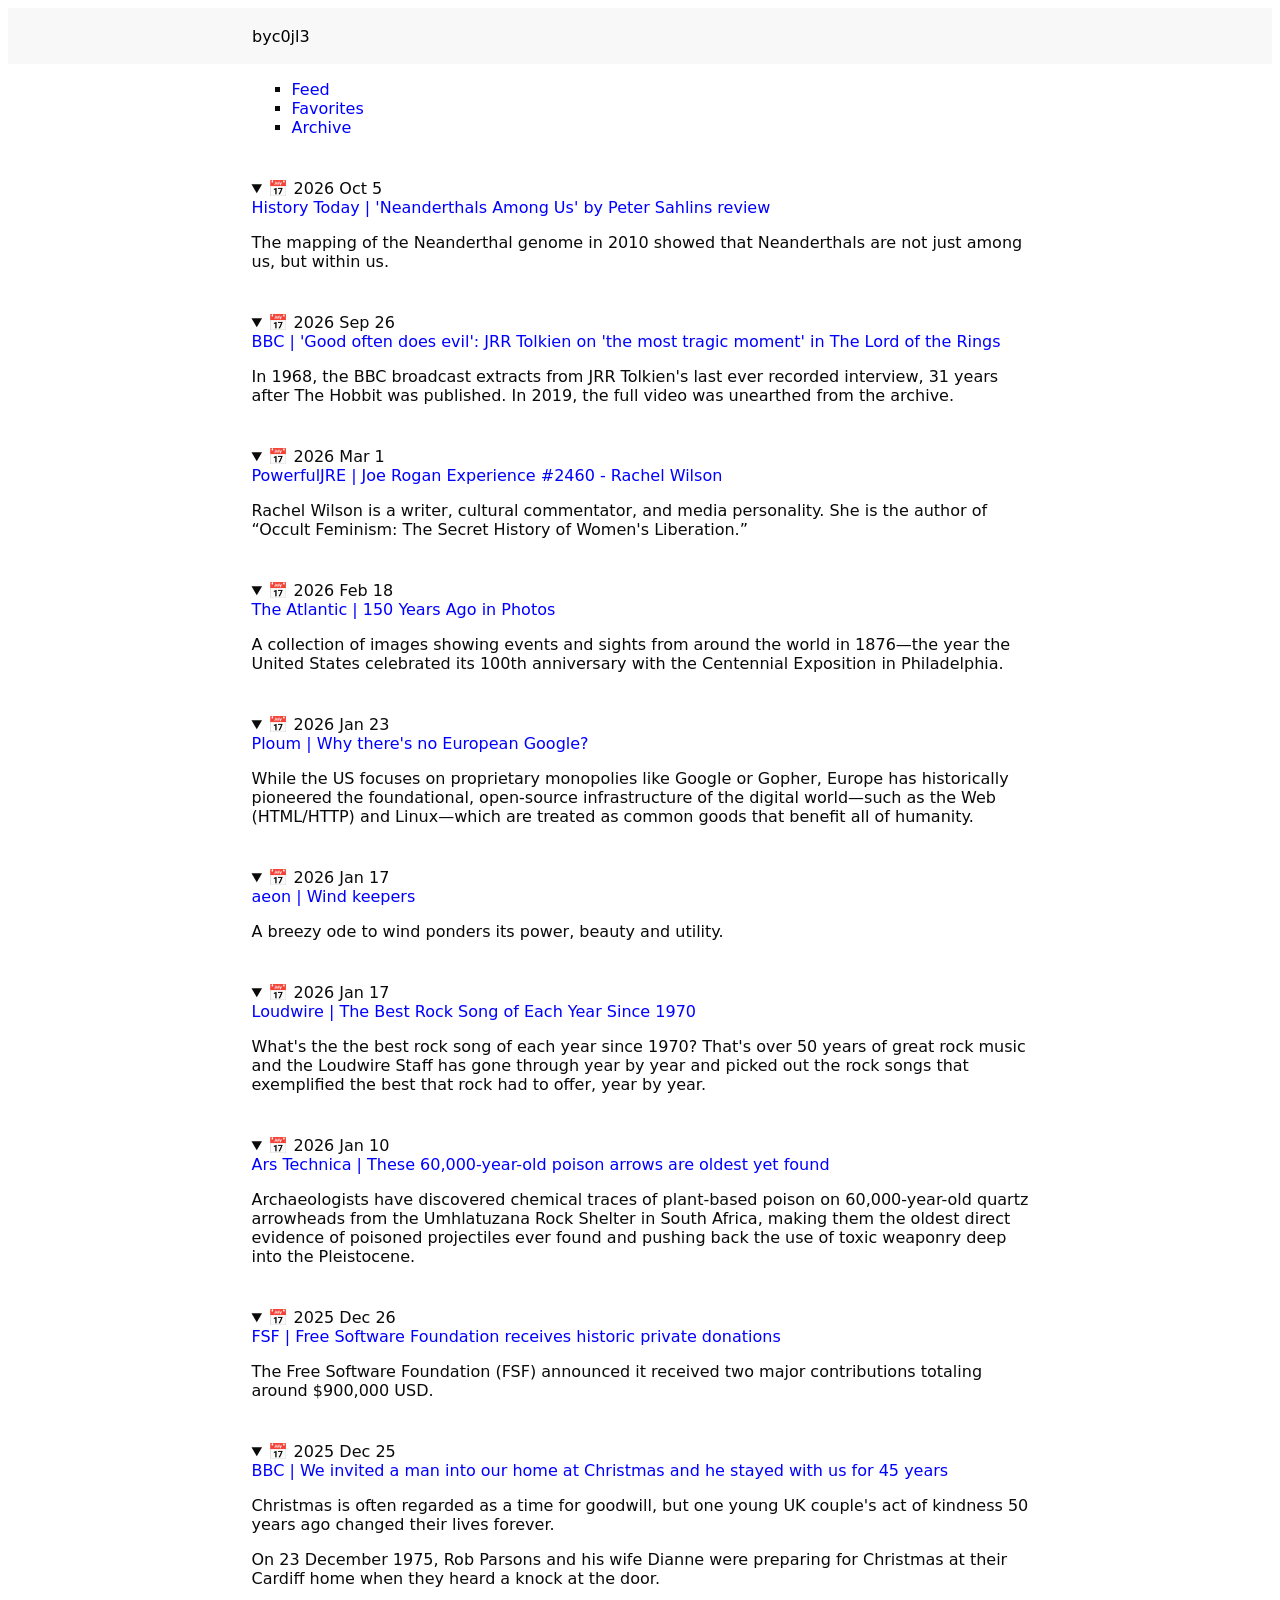
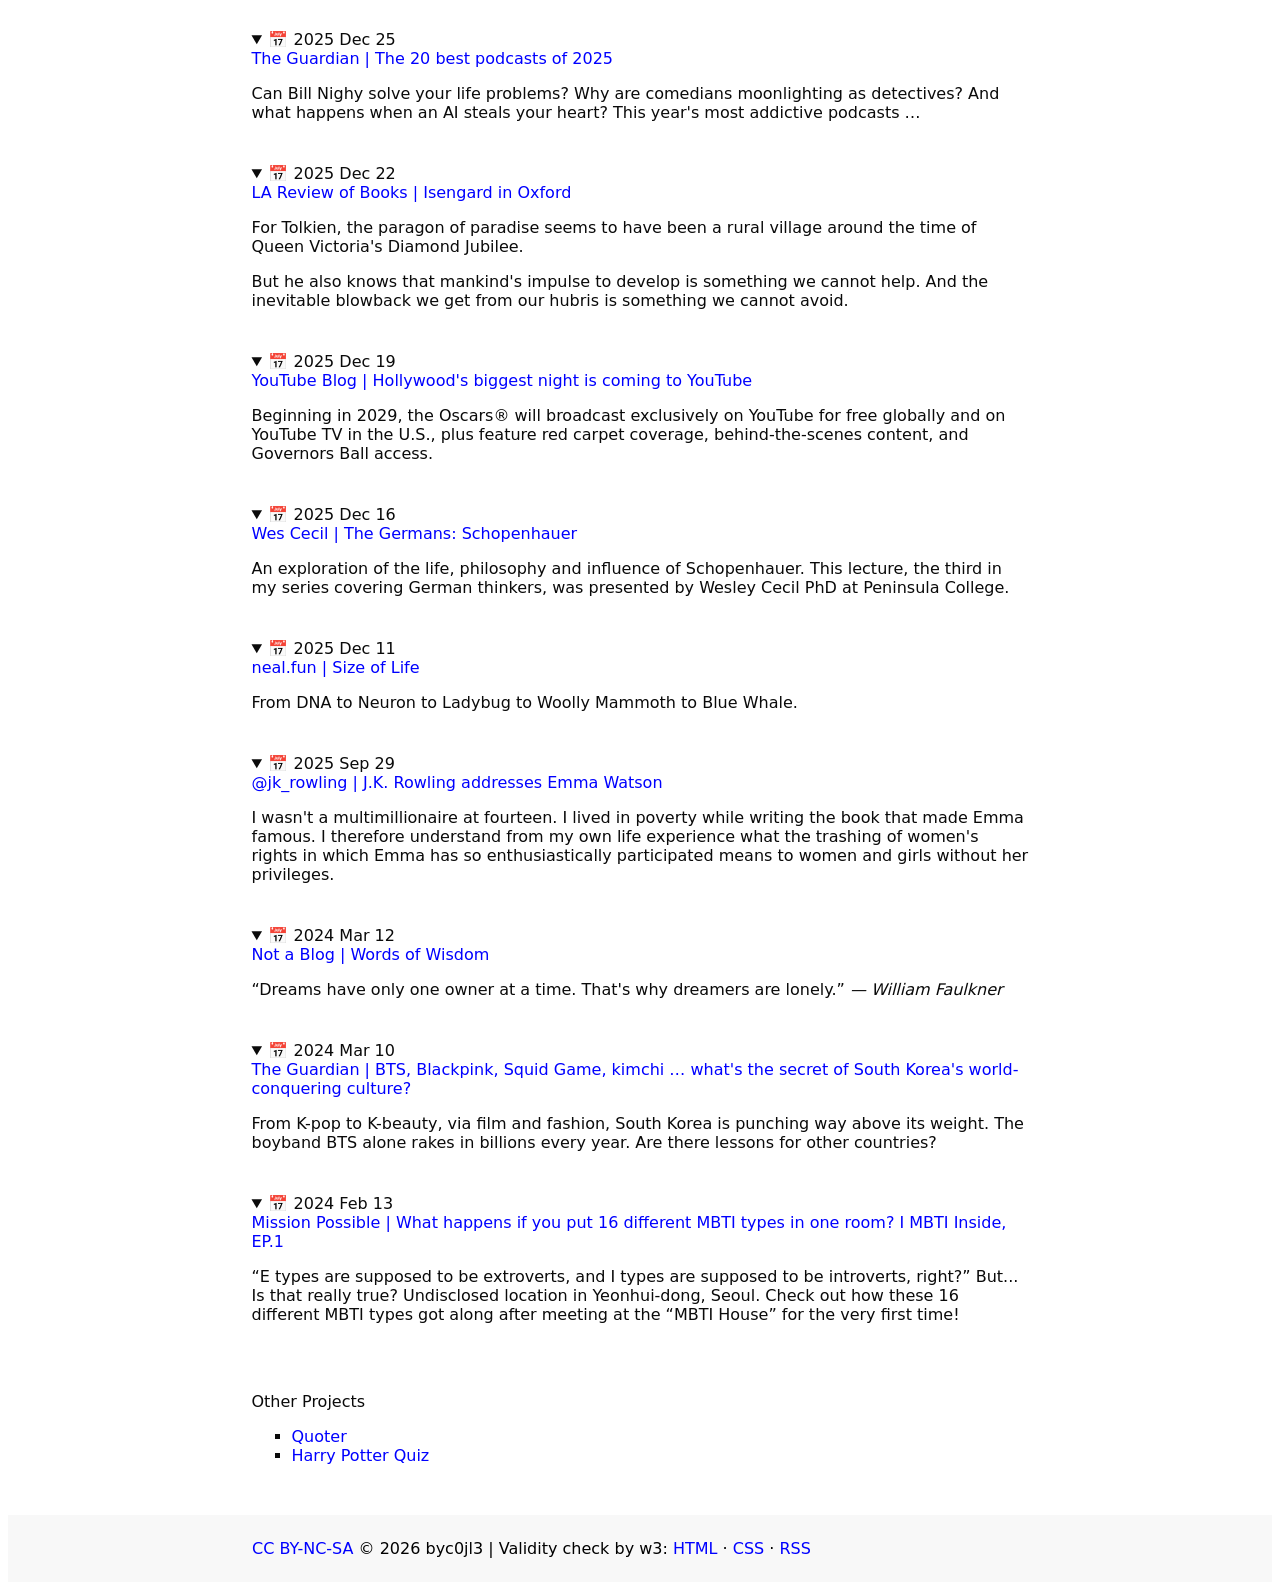
==== index.html @ 4a9c0754 "Neanderthals Among Us" ====
<!DOCTYPE html>
<html lang="en">

<head>
  <meta charset="UTF-8" />
  <meta name="viewport" content="width=device-width, initial-scale=1.0" />
  <meta name="description" content="Favorites and projects.">
  <link rel="alternate" href="https://byc0jl3.neocities.org/rss.xml" type="application/rss+xml" title="byc0jl3" />
  <link rel="stylesheet" href="styles.css" />
  <link rel="shortcut icon" href="site_icon.ico" type="image/x-icon" />
  <title>byc0jl3</title>
</head>

<body>
  <header>
    <div class="section">
      <h1>byc0jl3</h1>
    </div>
  </header>
  <nav aria-label="Main navigation">
    <ul>
      <li><a href="index.html">Feed</a></li>
      <li><a href="about.html">Favorites</a></li>
      <li><a href="archive.html">Archive</a></li>
    </ul>
  </nav>
  <main>
    <div class="section">
      <details open>
        <summary>
          📅 <time datetime="2026-10-5">2026 Oct 5</time><br />
          <a href="https://www.historytoday.com/archive/review/neanderthals-among-us-peter-sahlins-review">
            History Today | 'Neanderthals Among Us' by Peter Sahlins review </a>
        </summary>
        <p>The mapping of the Neanderthal genome in 2010 showed that Neanderthals are not just among us, but within us.
        </p>
      </details>

      <details open>
        <summary>
          📅 <time datetime="2026-9-26">2026 Sep 26</time><br />
          <a href="https://www.bbc.com/culture/article/20260918-the-most-tragic-moment-in-the-lord-of-the-rings">
            BBC | 'Good often does evil': JRR Tolkien on 'the most tragic moment' in The Lord of the Rings</a>
        </summary>
        <p>In 1968, the BBC broadcast extracts from JRR Tolkien's last ever recorded interview, 31 years after The
          Hobbit was published. In 2019, the full video was unearthed from the archive.</p>
      </details>

      <details open>
        <summary>
          📅 <time datetime="2026-3-1">2026 Mar 1</time><br />
          <a href="https://www.youtube.com/watch?v=avY3bV5yxMM">
            PowerfulJRE | Joe Rogan Experience #2460 - Rachel Wilson</a>
        </summary>
        <p>Rachel Wilson is a writer, cultural commentator, and media personality. She is the author of “Occult
          Feminism: The Secret History of Women's Liberation.”</p>
      </details>

      <details open>
        <summary>
          📅 <time datetime="2026-02-18">2026 Feb 18</time><br />
          <a href="https://www.theatlantic.com/photography/2026/02/historic-photos-from-1876/685999">
            The Atlantic | 150 Years Ago in Photos</a>
        </summary>
        <p>A collection of images showing events and sights from around the world in 1876—the year the United States
          celebrated its 100th anniversary with the Centennial Exposition in Philadelphia.</p>
      </details>

      <details open>
        <summary>
          📅 <time datetime="2026-01-23">2026 Jan 23</time><br />
          <a href="https://ploum.net/2026-01-22-why-no-european-google.html">
            Ploum | Why there's no European Google?</a>
        </summary>
        <p>While the US focuses on proprietary monopolies like Google or Gopher, Europe has historically pioneered the
          foundational, open-source infrastructure of the digital world—such as the Web (HTML/HTTP) and Linux—which are
          treated as common goods that benefit all of humanity.</p>
      </details>

      <details open>
        <summary>
          📅 <time datetime="2026-01-17">2026 Jan 17</time><br />
          <a href="https://aeon.co/videos/a-breezy-ode-to-wind-ponders-its-power-beauty-and-utility">
            aeon | Wind keepers</a>
        </summary>
        <p>A breezy ode to wind ponders its power, beauty and utility.</p>
      </details>

      <details open>
        <summary>
          📅 <time datetime="2026-01-17">2026 Jan 17</time><br />
          <a href="https://loudwire.com/best-rock-song-each-year-since-1970">
            Loudwire | The Best Rock Song of Each Year Since 1970</a>
        </summary>
        <p>What's the the best rock song of each year since 1970? That's over 50 years of great rock music and the
          Loudwire Staff has gone through year by year and picked out the rock songs that exemplified the best that rock
          had to offer, year by year.</p>
      </details>

      <details open>
        <summary>
          📅 <time datetime="2026-01-10">2026 Jan 10</time><br />
          <a href="https://arstechnica.com/science/2026/01/these-60000-year-old-poison-arrows-are-oldest-yet-found">
            Ars Technica | These 60,000-year-old poison arrows are oldest yet found</a>
        </summary>
        <p>Archaeologists have discovered chemical traces of plant-based poison on 60,000-year-old quartz arrowheads
          from the Umhlatuzana Rock Shelter in South Africa, making them the oldest direct evidence of poisoned
          projectiles ever found and pushing back the use of toxic weaponry deep into the Pleistocene.</p>
      </details>

      <details open>
        <summary>
          📅 <time datetime="2025-12-26">2025 Dec 26</time><br />
          <a href="https://www.fsf.org/news/free-software-foundation-receives-historic-private-donations">
            FSF | Free Software Foundation receives historic private donations</a>
        </summary>
        <p>The Free Software Foundation (FSF) announced it received two major contributions totaling around $900,000
          USD.</p>
      </details>

      <details open>
        <summary>
          📅 <time datetime="2025-12-25">2025 Dec 25</time><br />
          <a href="https://www.bbc.com/news/articles/cdxwllqz1l0o">
            BBC | We invited a man into our home at Christmas and he stayed with us for 45 years</a>
        </summary>
        <p>Christmas is often regarded as a time for goodwill, but one young UK couple's act of kindness 50 years ago
          changed their lives forever.</p>
        <p>On 23 December 1975, Rob Parsons and his wife Dianne were preparing for Christmas at their Cardiff home when
          they heard a knock at the door.</p>
      </details>

      <details open>
        <summary>
          📅 <time datetime="2025-12-25">2025 Dec 25</time><br />
          <a href="https://www.theguardian.com/tv-and-radio/ng-interactive/2025/dec/24/the-20-best-podcasts-of-2025">

            The Guardian
            | The 20 best podcasts of 2025
          </a>
        </summary>
        <p>Can Bill Nighy solve your life problems? Why are comedians moonlighting as detectives? And what happens when
          an AI steals your heart? This year's most addictive podcasts …</p>
      </details>
      <details open>
        <summary>
          📅 <time datetime="2025-12-22">2025 Dec 22</time><br />
          <a href="https://lareviewofbooks.org/article/isengard-in-oxford">

            LA Review of Books
            | Isengard in Oxford
          </a>
        </summary>
        <p>For Tolkien, the paragon of paradise seems to have been a rural village around the time of Queen Victoria's
          Diamond Jubilee.</p>
        <p>But he also knows that mankind's impulse to develop is something we cannot help. And the
          inevitable blowback we get from our hubris is something we cannot avoid.</p>
      </details>
      <details open>
        <summary>
          📅 <time datetime="2025-12-19">2025 Dec 19</time><br />
          <a href="https://blog.youtube/news-and-events/hollywoods-biggest-night-is-coming-to-youtube">

            YouTube Blog
            | Hollywood's biggest night is coming to YouTube
          </a>
        </summary>
        <p>Beginning in 2029, the Oscars® will broadcast exclusively on YouTube for free globally and on YouTube TV in
          the U.S., plus feature red carpet coverage, behind-the-scenes content, and Governors Ball access.</p>
      </details>
      <details open>
        <summary>
          📅 <time datetime="2025-12-16">2025 Dec 16</time><br />
          <a href="https://www.youtube.com/watch?v=WP20RHlX6d4">

            Wes Cecil
            | The Germans: Schopenhauer
          </a>
        </summary>
        <p>An exploration of the life, philosophy and influence of Schopenhauer. This lecture, the third in my series
          covering German thinkers, was presented by Wesley Cecil PhD at Peninsula College.</p>
      </details>
      <details open>
        <summary>
          📅 <time datetime="2025-12-11">2025 Dec 11</time><br />
          <a href="https://neal.fun/size-of-life">
            neal.fun | Size of Life
          </a>
        </summary>
        <p> From DNA to Neuron to Ladybug to Woolly Mammoth to Blue Whale.
        </p>
      </details>
      <details open>
        <summary>
          📅 <time datetime="2025-09-29">2025 Sep 29</time><br />
          <a href="https://x.com/jk_rowling/status/1972600904185483427">
            @jk_rowling | J.K. Rowling addresses Emma Watson
          </a>
        </summary>
        <p> I wasn't a multimillionaire at fourteen. I lived in poverty while writing the book that made Emma famous. I
          therefore understand from my own life experience what the trashing of women's rights in which Emma has so
          enthusiastically participated means to women and girls without her privileges.
        </p>
      </details>
      <details open>
        <summary>
          📅 <time datetime="2024-3-12">2024 Mar 12</time><br />
          <a href="https://georgerrmartin.com/notablog/2024/03/11/words-of-wisdom-2/">
            Not a Blog | Words of Wisdom
          </a>
        </summary>
        <p>
          <q>Dreams have only one owner at a time. That's why dreamers are
            lonely.</q>
          <cite> — William Faulkner </cite>
        </p>
      </details>
      <details open>
        <summary>
          📅 <time datetime="2024-3-10">2024 Mar 10</time><br />
          <a
            href="https://www.theguardian.com/world/2024/mar/06/bts-blackpink-squid-game-kimchi-whats-the-secret-of-south-koreas-world-conquering-culture">
            The Guardian | BTS, Blackpink, Squid Game,
            kimchi … what's the secret of South Korea's world-conquering
            culture?</a>
        </summary>
        <p>
          From K-pop to K-beauty, via film and fashion, South Korea is
          punching way above its weight. The boyband BTS alone rakes in
          billions every year. Are there lessons for other countries?
        </p>
      </details>
      <details open>
        <summary>
          📅 <time datetime="2024-2-13">2024 Feb 13</time><br />
          <a href="https://www.youtube.com/watch?v=VxnvTBH8yg4">
            Mission Possible | What happens if you put 16
            different MBTI types in one room? I MBTI Inside, EP.1
          </a>
        </summary>
        <p>
          “E types are supposed to be extroverts, and I types are supposed
          to be introverts, right?” But... Is that really true? Undisclosed
          location in Yeonhui-dong, Seoul. Check out how these 16 different
          MBTI types got along after meeting at the “MBTI House” for the
          very first time!
        </p>
      </details>
    </div>

    <br><br>
    <div id="projects">
      <h2>Other Projects</h2>
      <ul>
        <li>
          <a href="/quoter/index.html">Quoter</a>
        </li>
        <li>
          <a href="/harry-potter-quiz/index.html">Harry Potter Quiz</a>
        </li>
      </ul>
    </div>
  </main>



  <footer>
    <div class="section">
      <p>
        <a href="/license.html">CC BY-NC-SA</a>
        © 2026 byc0jl3 |
        Validity check by w3:
        <a href="https://validator.w3.org/nu/?doc=https%3A%2F%2Fbyc0jl3.neocities.org%2F">HTML</a> ·
        <a
          href="https://jigsaw.w3.org/css-validator/validator?uri=https%3A%2F%2Fbyc0jl3.neocities.org%2F&profile=css3svg&usermedium=all&warning=1&vextwarning=&lang=en">CSS</a>
        · <a href="http://validator.w3.org/feed/check.cgi?url=https%3A//byc0jl3.neocities.org/rss.xml">RSS</a>
      </p>
    </div>
  </footer>
</body>

</html>
---- styles.css ----
html {
  scroll-behavior: smooth;
  word-wrap: break-word;
  /* Fallback for older browsers */
  overflow-wrap: break-word;
  /* Modern standard */
  font-size: 100%;
  /* Respects user browser settings */
}

body {
  font-family: system-ui, -apple-system, BlinkMacSystemFont, 'Segoe UI', Roboto, Oxygen, Ubuntu, Cantarell, 'Open Sans', 'Helvetica Neue', sans-serif;
  font-size: 1rem;
  /* 16px usually */
}

main,
nav {
  color: #0a0a0a;
  max-width: 777px;
  margin: 0 auto;
  padding: 0 8px;
}

header,
footer {
  background: #f8f8f8;
}

header>.section,
footer>.section {
  max-width: 48.5rem;
  margin: 0 auto;
  padding: 0.5rem;
}

header>.section>h1 {
  font-size: 1rem;
  font-weight: normal;
}

h2 {
  font-size: 1rem;
  font-weight: normal;
}

footer {
  margin-top: 50px;
}


a {
  color: blue;
  text-decoration: none;
}

a:hover {
  text-decoration: underline;
}

summary {
  cursor: pointer;
}

details {
  margin-top: 42px;
}

ul {
  list-style-type: square;
}

#favTit {
  color: blue;
}



@media (prefers-color-scheme: dark) {
  body {
    background: #141414;
    color: hsla(0, 0%, 100%, 0.9);
  }

  main,
  nav {
    color: hsla(0, 0%, 100%, 0.9);
  }

  header,
  footer {
    background-color: black;
  }

  a,
  a:visited,
  a:hover,
  a:active {
    color: #e85d01;
  }

  summary::marker {
    color: #e85d01;
  }

  #favTit {
    color: #e85d01;
  }
}
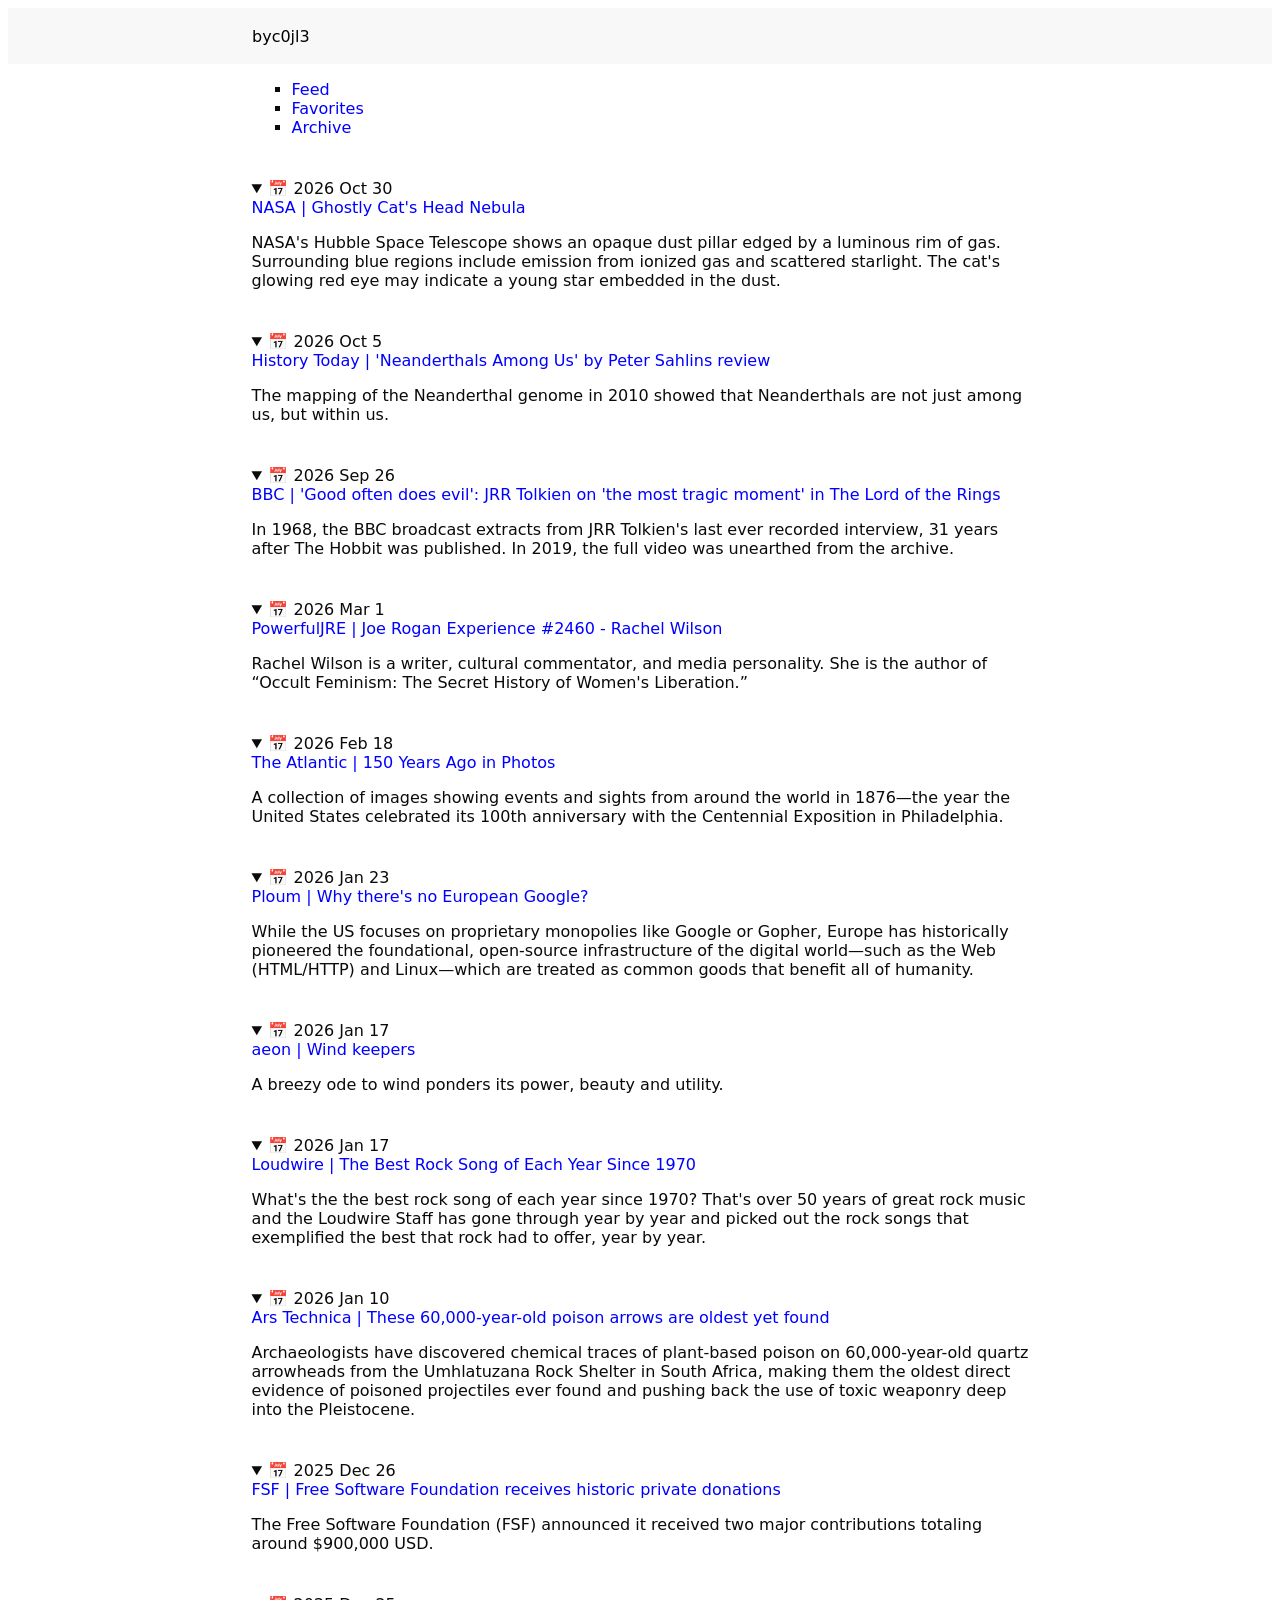
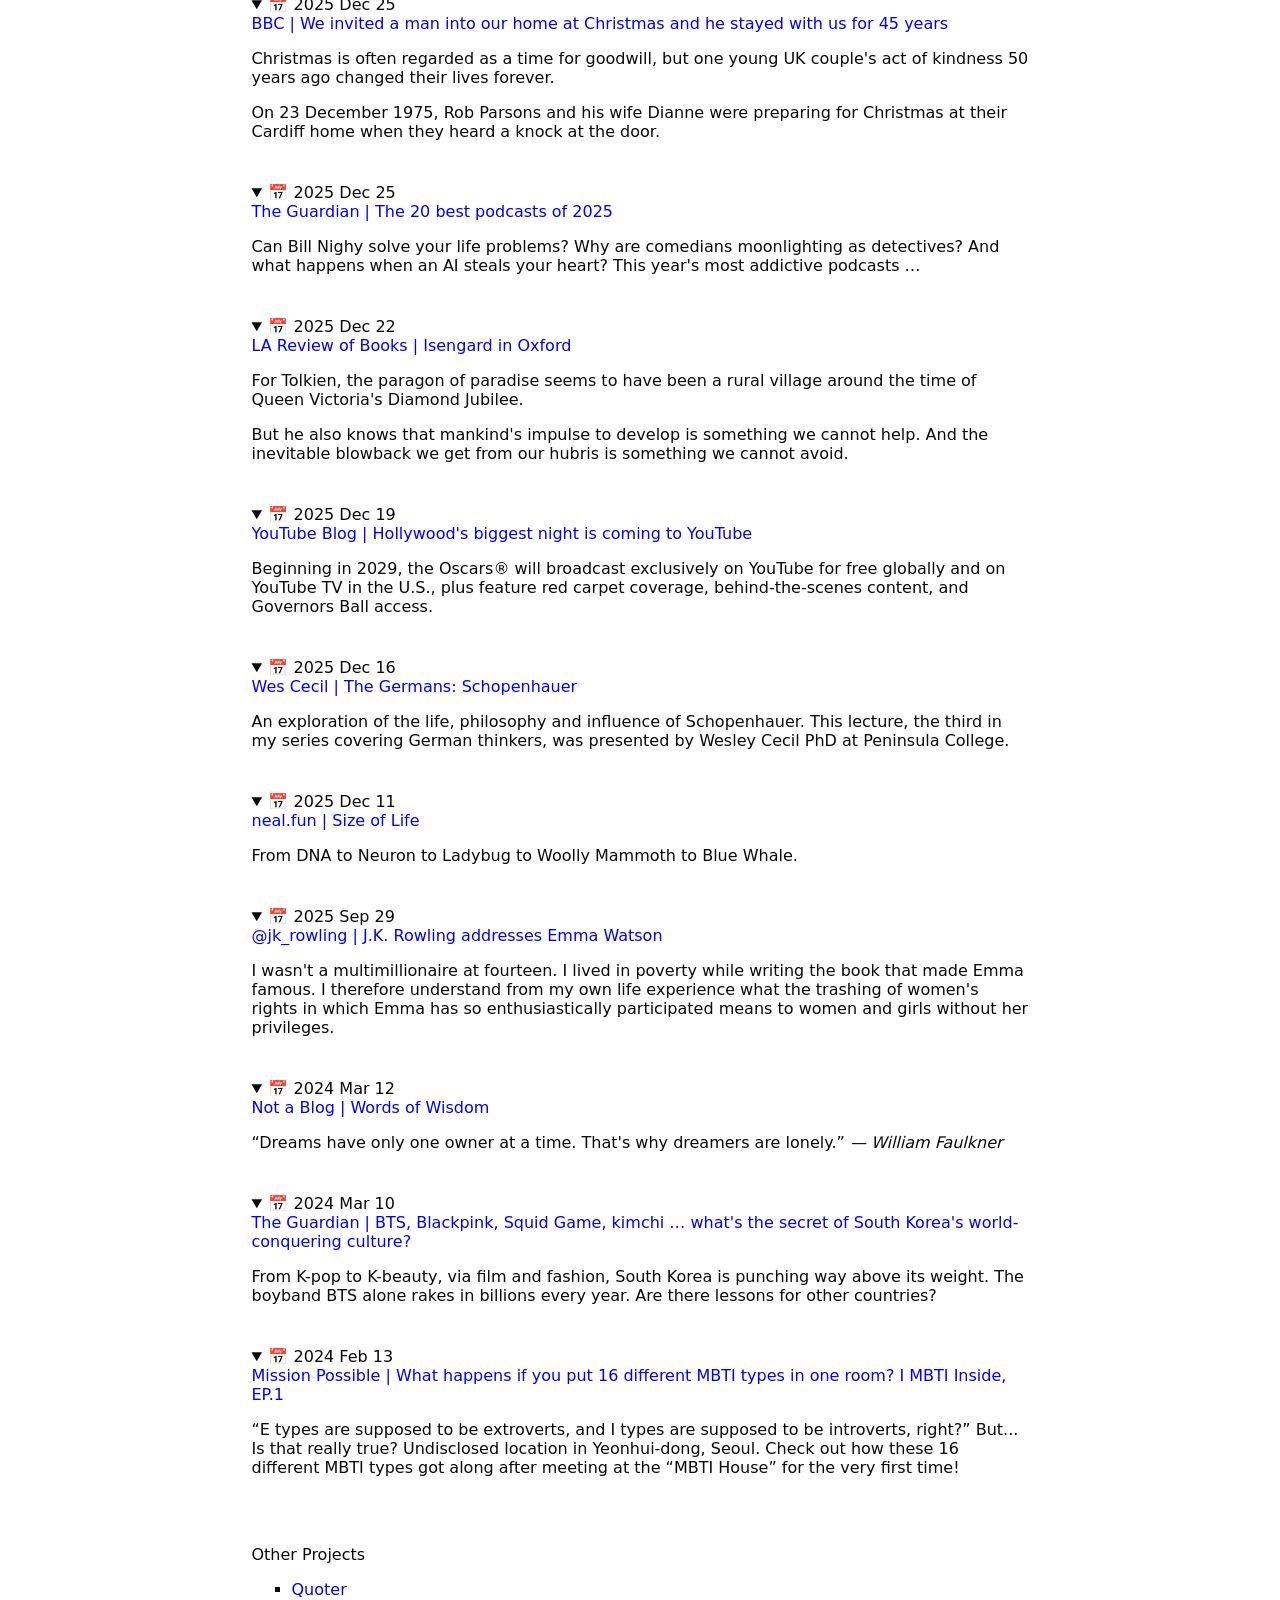
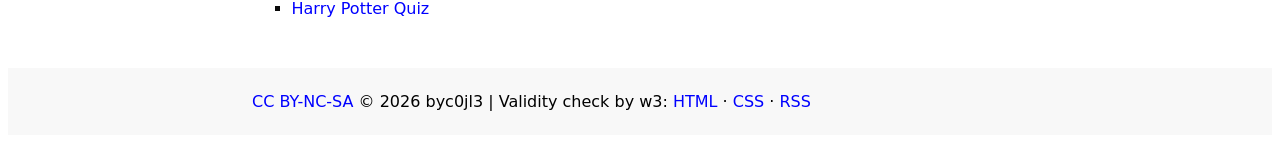
==== commit f3ff6773: "Ghostly Cat’s Head Nebula" ====
--- a/index.html
+++ b/index.html
@@ -26,6 +26,19 @@
   </nav>
   <main>
     <div class="section">
+      <details open>
+        <summary>
+          📅 <time datetime="2026-10-30">2026 Oct 30</time><br />
+          <a
+            href="https://science.nasa.gov/missions/hubble/ghostly-cats-head-nebula-lurks-within-sight-of-nasas-hubble-webb/">
+            NASA | Ghostly Cat's Head Nebula </a>
+        </summary>
+        <p>NASA's Hubble Space Telescope shows an opaque dust pillar edged by a luminous rim of gas. Surrounding blue
+          regions include emission from ionized gas and scattered starlight. The cat's glowing red eye may indicate a
+          young star embedded in the dust.
+        </p>
+      </details>
+
       <details open>
         <summary>
           📅 <time datetime="2026-10-5">2026 Oct 5</time><br />
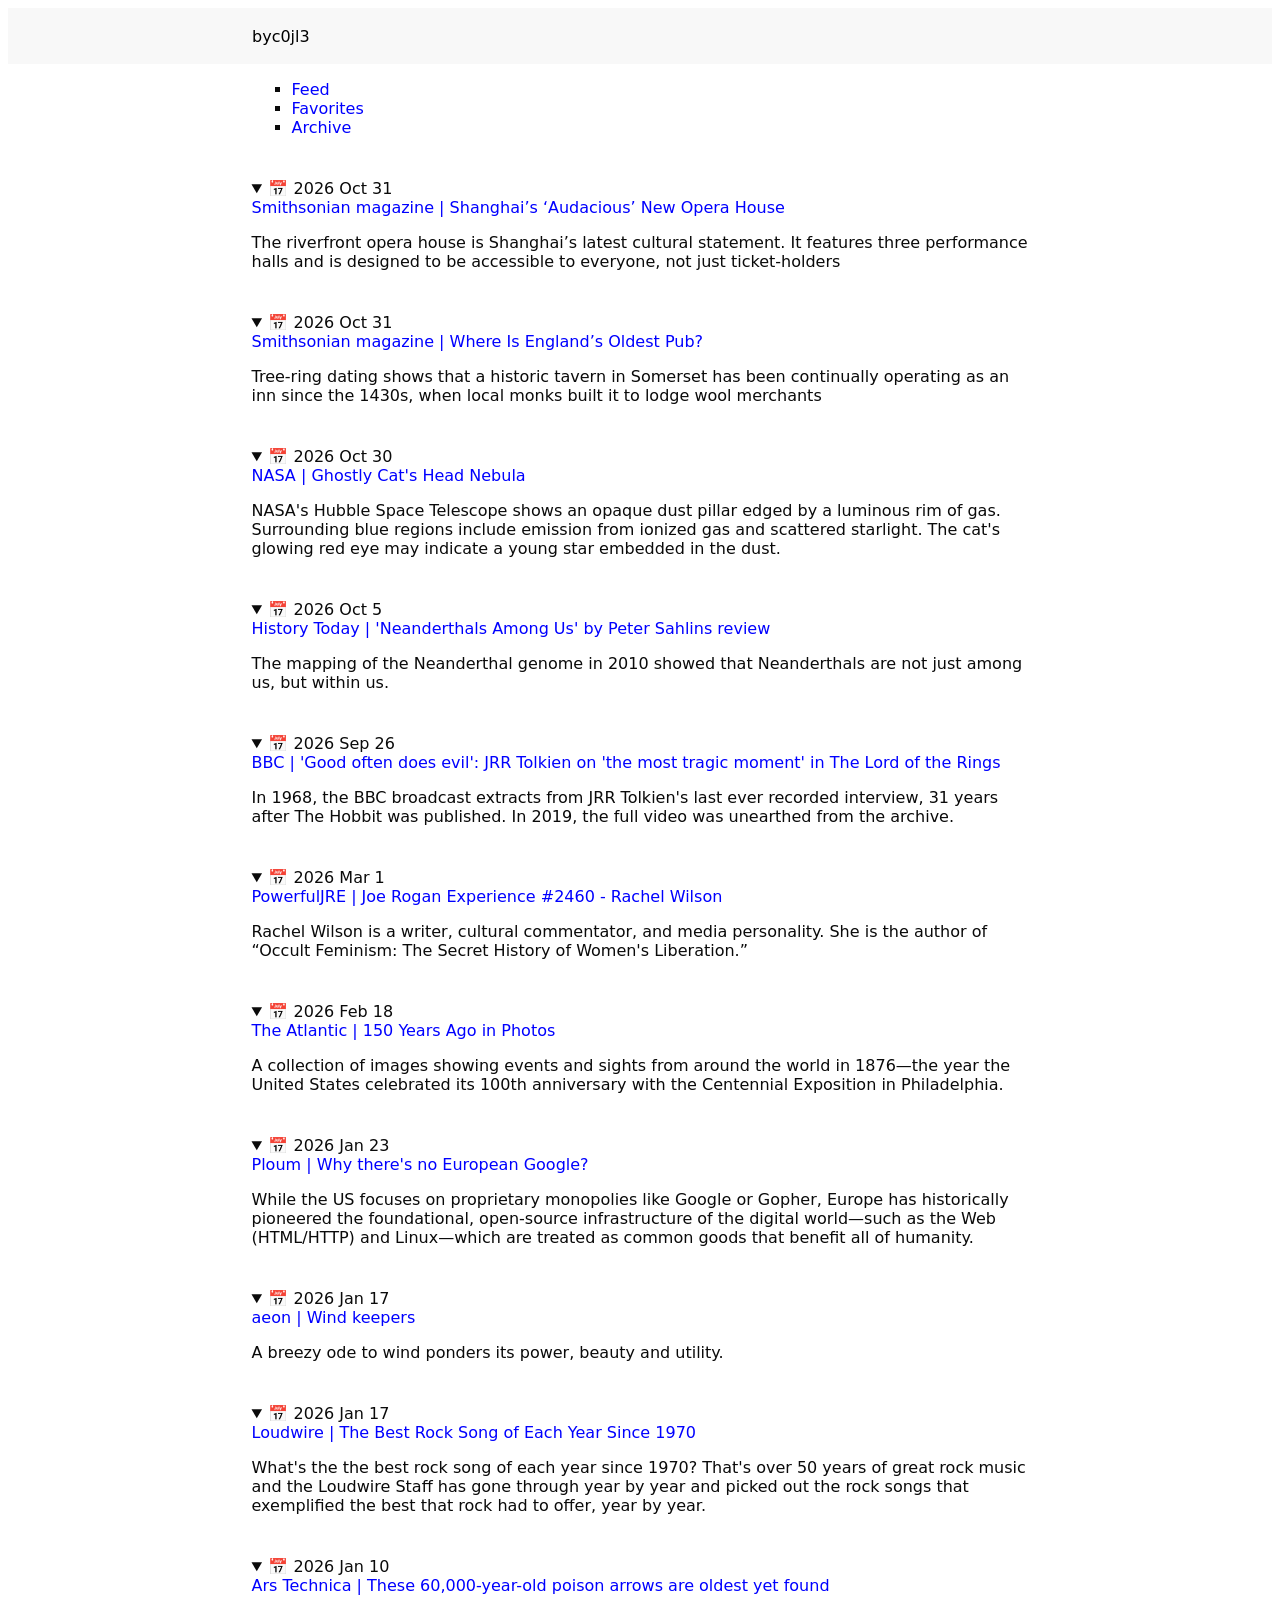
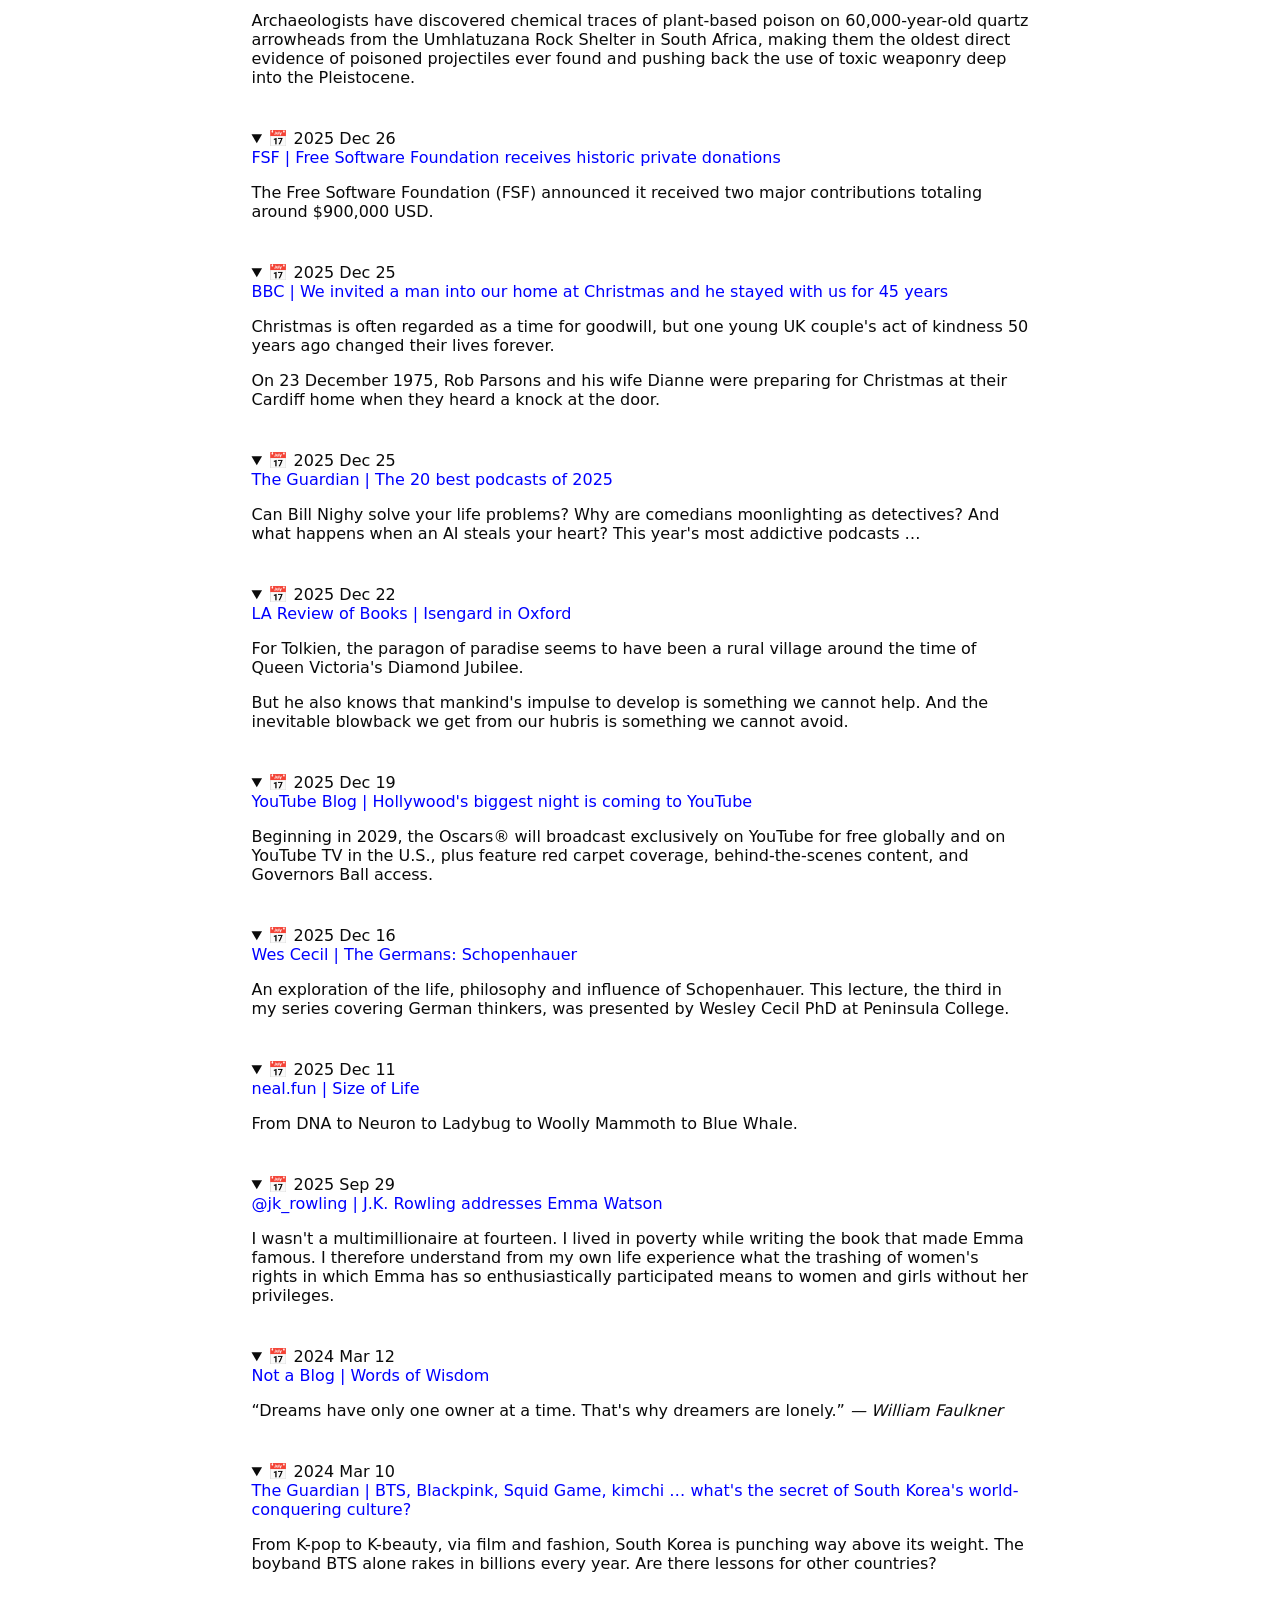
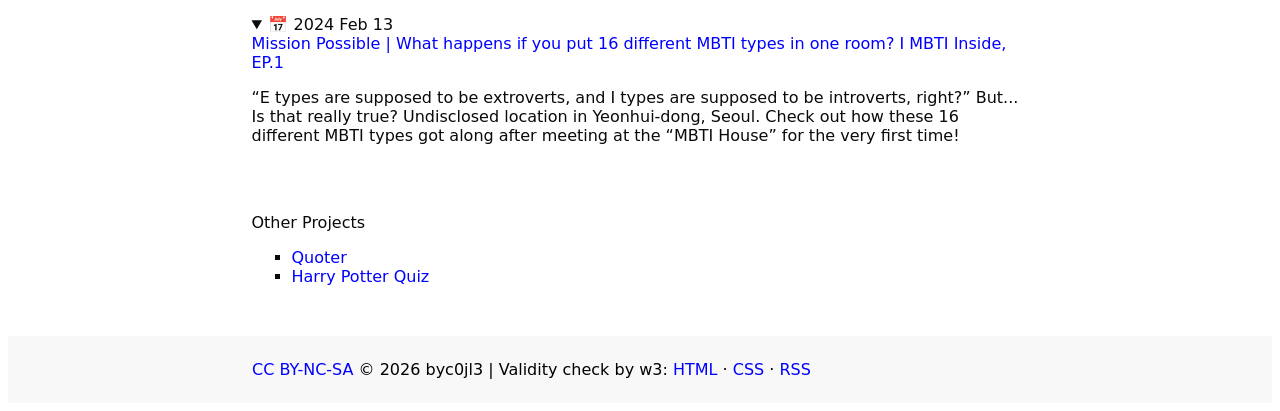
==== commit d95a5d76: "Shanghai’s ‘Audacious’ New Opera House" ====
--- a/index.html
+++ b/index.html
@@ -26,6 +26,32 @@
   </nav>
   <main>
     <div class="section">
+
+      <details open>
+        <summary>
+          📅 <time datetime="2026-10-31">2026 Oct 31</time><br />
+          <a
+            href="https://www.smithsonianmag.com/smart-news/shanghais-audacious-new-opera-house-just-opened-its-doors-and-a-gravity-defying-staircase-to-the-public-180989726">
+            Smithsonian magazine | Shanghai’s ‘Audacious’ New Opera House</a>
+        </summary>
+        <p>The riverfront opera house is Shanghai’s latest cultural statement. It features three performance halls and
+          is designed to be accessible to everyone, not just ticket-holders
+
+        </p>
+      </details>
+
+      <details open>
+        <summary>
+          📅 <time datetime="2026-10-31">2026 Oct 31</time><br />
+          <a
+            href="https://www.smithsonianmag.com/smart-news/where-is-englands-oldest-pub-an-archaeologist-drilled-into-600-year-old-timbers-to-answer-the-contentious-question-180989783">
+            Smithsonian magazine | Where Is England’s Oldest Pub?</a>
+        </summary>
+        <p>Tree-ring dating shows that a historic tavern in Somerset has been continually operating as an inn since the
+          1430s, when local monks built it to lodge wool merchants
+        </p>
+      </details>
+
       <details open>
         <summary>
           📅 <time datetime="2026-10-30">2026 Oct 30</time><br />
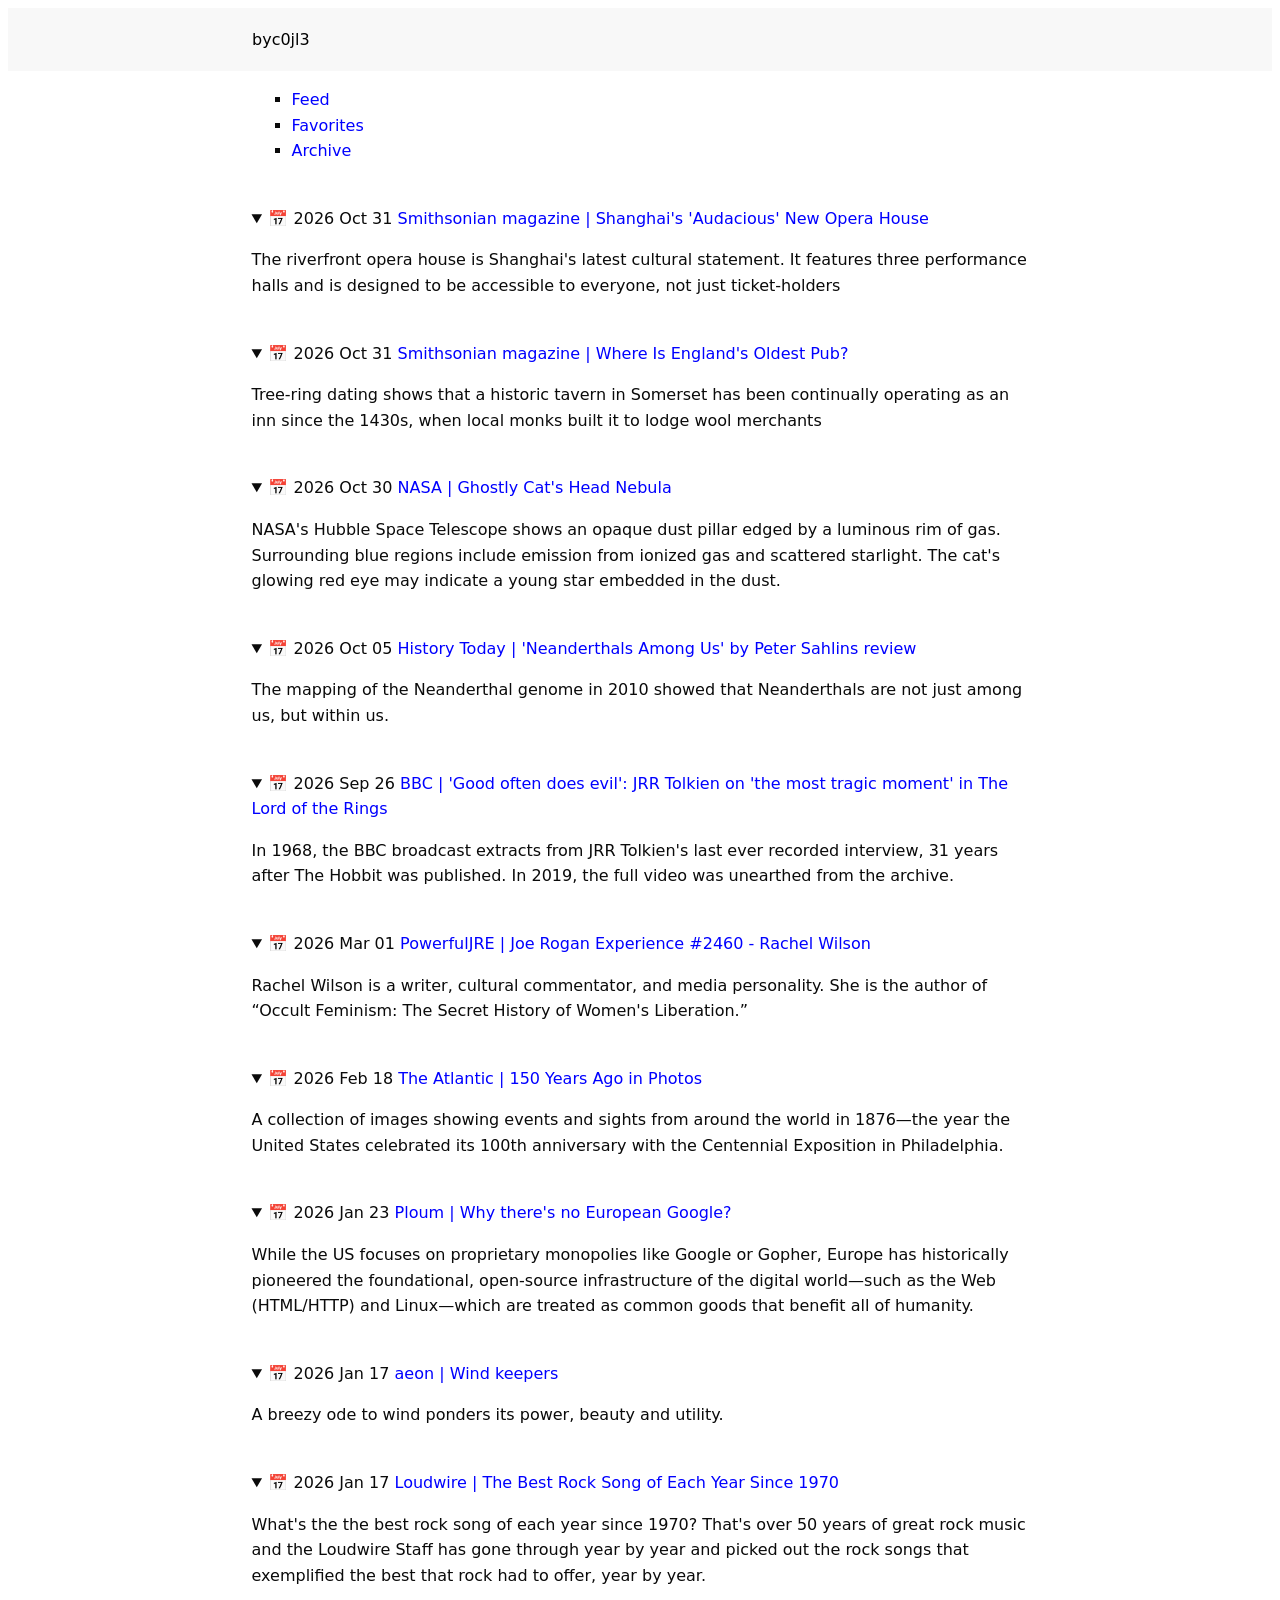
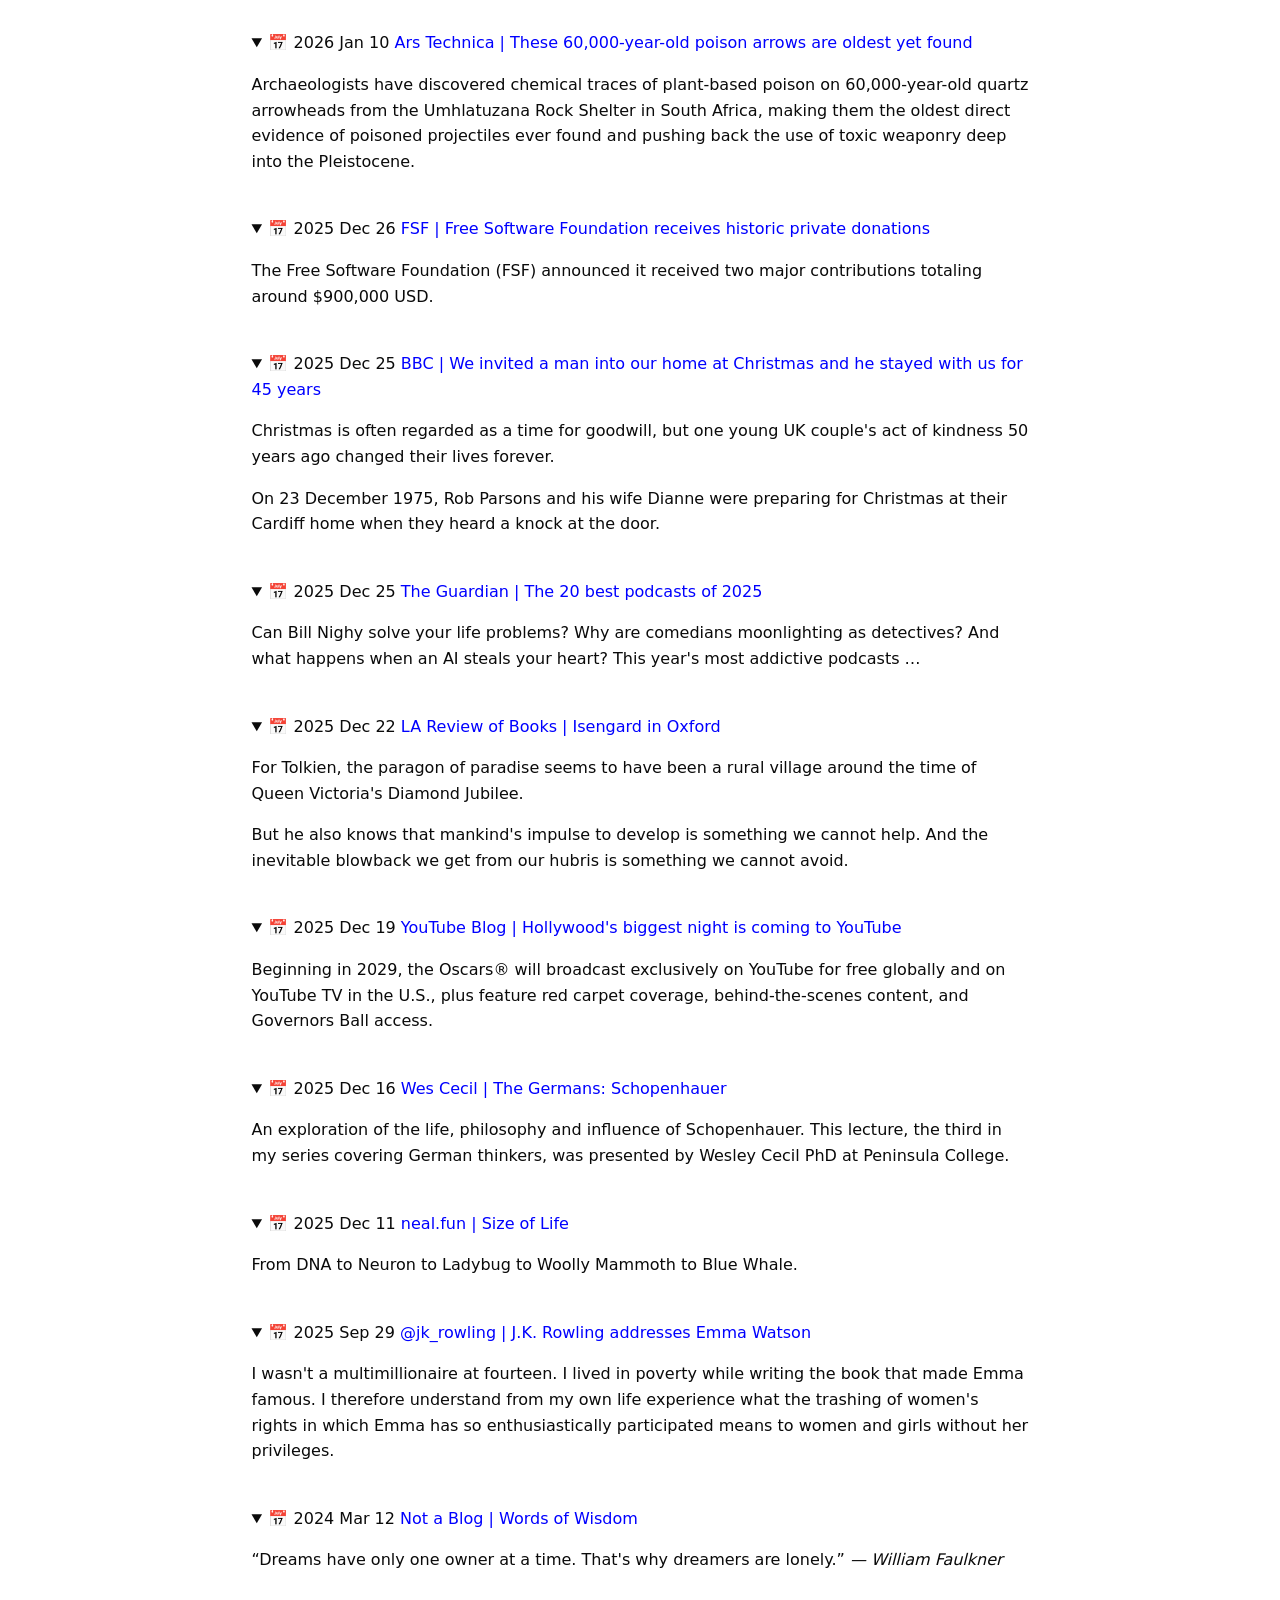
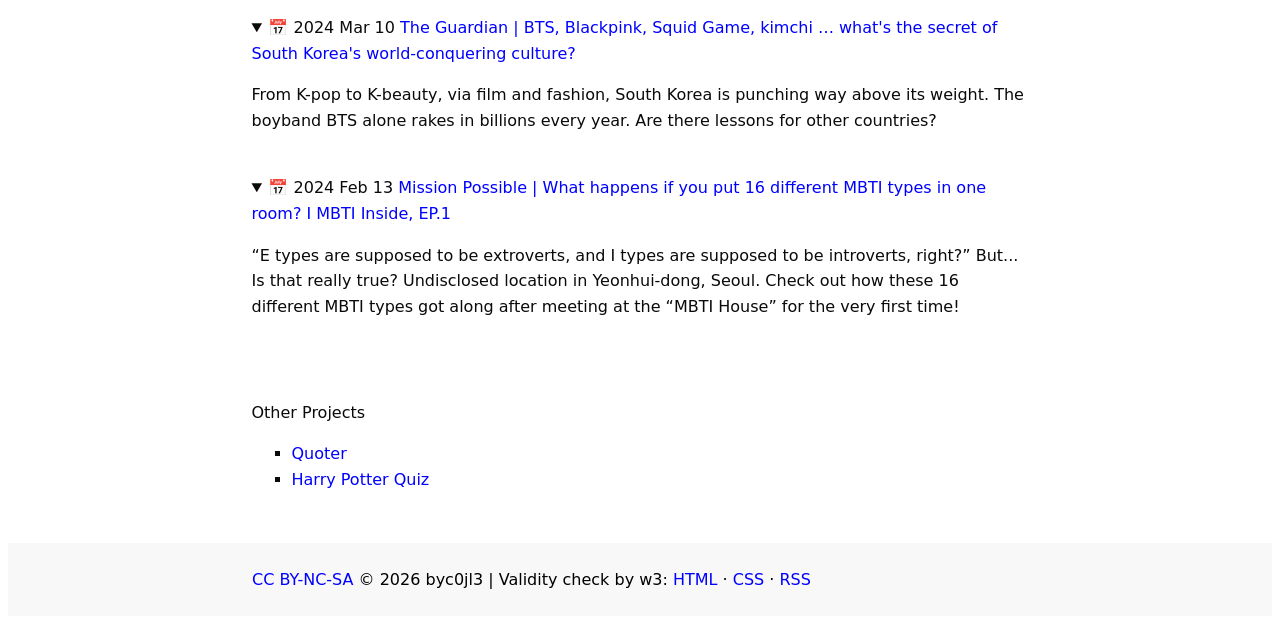
==== commit 8fdfe36e: "Add files via upload" ====
--- a/index.html
+++ b/index.html
@@ -29,12 +29,12 @@
 
       <details open>
         <summary>
-          📅 <time datetime="2026-10-31">2026 Oct 31</time><br />
+          📅 <time datetime="2026-10-31">2026 Oct 31</time>
           <a
             href="https://www.smithsonianmag.com/smart-news/shanghais-audacious-new-opera-house-just-opened-its-doors-and-a-gravity-defying-staircase-to-the-public-180989726">
-            Smithsonian magazine | Shanghai’s ‘Audacious’ New Opera House</a>
-        </summary>
-        <p>The riverfront opera house is Shanghai’s latest cultural statement. It features three performance halls and
+            Smithsonian magazine | Shanghai's 'Audacious' New Opera House</a>
+        </summary>
+        <p>The riverfront opera house is Shanghai's latest cultural statement. It features three performance halls and
           is designed to be accessible to everyone, not just ticket-holders
 
         </p>
@@ -42,10 +42,10 @@
 
       <details open>
         <summary>
-          📅 <time datetime="2026-10-31">2026 Oct 31</time><br />
+          📅 <time datetime="2026-10-31">2026 Oct 31</time>
           <a
             href="https://www.smithsonianmag.com/smart-news/where-is-englands-oldest-pub-an-archaeologist-drilled-into-600-year-old-timbers-to-answer-the-contentious-question-180989783">
-            Smithsonian magazine | Where Is England’s Oldest Pub?</a>
+            Smithsonian magazine | Where Is England's Oldest Pub?</a>
         </summary>
         <p>Tree-ring dating shows that a historic tavern in Somerset has been continually operating as an inn since the
           1430s, when local monks built it to lodge wool merchants
@@ -54,7 +54,7 @@
 
       <details open>
         <summary>
-          📅 <time datetime="2026-10-30">2026 Oct 30</time><br />
+          📅 <time datetime="2026-10-30">2026 Oct 30</time>
           <a
             href="https://science.nasa.gov/missions/hubble/ghostly-cats-head-nebula-lurks-within-sight-of-nasas-hubble-webb/">
             NASA | Ghostly Cat's Head Nebula </a>
@@ -67,7 +67,7 @@
 
       <details open>
         <summary>
-          📅 <time datetime="2026-10-5">2026 Oct 5</time><br />
+          📅 <time datetime="2026-10-05">2026 Oct 05</time>
           <a href="https://www.historytoday.com/archive/review/neanderthals-among-us-peter-sahlins-review">
             History Today | 'Neanderthals Among Us' by Peter Sahlins review </a>
         </summary>
@@ -77,7 +77,7 @@
 
       <details open>
         <summary>
-          📅 <time datetime="2026-9-26">2026 Sep 26</time><br />
+          📅 <time datetime="2026-09-26">2026 Sep 26</time>
           <a href="https://www.bbc.com/culture/article/20260918-the-most-tragic-moment-in-the-lord-of-the-rings">
             BBC | 'Good often does evil': JRR Tolkien on 'the most tragic moment' in The Lord of the Rings</a>
         </summary>
@@ -87,7 +87,7 @@
 
       <details open>
         <summary>
-          📅 <time datetime="2026-3-1">2026 Mar 1</time><br />
+          📅 <time datetime="2026-03-01">2026 Mar 01</time>
           <a href="https://www.youtube.com/watch?v=avY3bV5yxMM">
             PowerfulJRE | Joe Rogan Experience #2460 - Rachel Wilson</a>
         </summary>
@@ -97,7 +97,7 @@
 
       <details open>
         <summary>
-          📅 <time datetime="2026-02-18">2026 Feb 18</time><br />
+          📅 <time datetime="2026-02-18">2026 Feb 18</time>
           <a href="https://www.theatlantic.com/photography/2026/02/historic-photos-from-1876/685999">
             The Atlantic | 150 Years Ago in Photos</a>
         </summary>
@@ -107,7 +107,7 @@
 
       <details open>
         <summary>
-          📅 <time datetime="2026-01-23">2026 Jan 23</time><br />
+          📅 <time datetime="2026-01-23">2026 Jan 23</time>
           <a href="https://ploum.net/2026-01-22-why-no-european-google.html">
             Ploum | Why there's no European Google?</a>
         </summary>
@@ -118,7 +118,7 @@
 
       <details open>
         <summary>
-          📅 <time datetime="2026-01-17">2026 Jan 17</time><br />
+          📅 <time datetime="2026-01-17">2026 Jan 17</time>
           <a href="https://aeon.co/videos/a-breezy-ode-to-wind-ponders-its-power-beauty-and-utility">
             aeon | Wind keepers</a>
         </summary>
@@ -127,7 +127,7 @@
 
       <details open>
         <summary>
-          📅 <time datetime="2026-01-17">2026 Jan 17</time><br />
+          📅 <time datetime="2026-01-17">2026 Jan 17</time>
           <a href="https://loudwire.com/best-rock-song-each-year-since-1970">
             Loudwire | The Best Rock Song of Each Year Since 1970</a>
         </summary>
@@ -138,7 +138,7 @@
 
       <details open>
         <summary>
-          📅 <time datetime="2026-01-10">2026 Jan 10</time><br />
+          📅 <time datetime="2026-01-10">2026 Jan 10</time>
           <a href="https://arstechnica.com/science/2026/01/these-60000-year-old-poison-arrows-are-oldest-yet-found">
             Ars Technica | These 60,000-year-old poison arrows are oldest yet found</a>
         </summary>
@@ -149,7 +149,7 @@
 
       <details open>
         <summary>
-          📅 <time datetime="2025-12-26">2025 Dec 26</time><br />
+          📅 <time datetime="2025-12-26">2025 Dec 26</time>
           <a href="https://www.fsf.org/news/free-software-foundation-receives-historic-private-donations">
             FSF | Free Software Foundation receives historic private donations</a>
         </summary>
@@ -159,7 +159,7 @@
 
       <details open>
         <summary>
-          📅 <time datetime="2025-12-25">2025 Dec 25</time><br />
+          📅 <time datetime="2025-12-25">2025 Dec 25</time>
           <a href="https://www.bbc.com/news/articles/cdxwllqz1l0o">
             BBC | We invited a man into our home at Christmas and he stayed with us for 45 years</a>
         </summary>
@@ -171,7 +171,7 @@
 
       <details open>
         <summary>
-          📅 <time datetime="2025-12-25">2025 Dec 25</time><br />
+          📅 <time datetime="2025-12-25">2025 Dec 25</time>
           <a href="https://www.theguardian.com/tv-and-radio/ng-interactive/2025/dec/24/the-20-best-podcasts-of-2025">
 
             The Guardian
@@ -183,7 +183,7 @@
       </details>
       <details open>
         <summary>
-          📅 <time datetime="2025-12-22">2025 Dec 22</time><br />
+          📅 <time datetime="2025-12-22">2025 Dec 22</time>
           <a href="https://lareviewofbooks.org/article/isengard-in-oxford">
 
             LA Review of Books
@@ -197,7 +197,7 @@
       </details>
       <details open>
         <summary>
-          📅 <time datetime="2025-12-19">2025 Dec 19</time><br />
+          📅 <time datetime="2025-12-19">2025 Dec 19</time>
           <a href="https://blog.youtube/news-and-events/hollywoods-biggest-night-is-coming-to-youtube">
 
             YouTube Blog
@@ -209,7 +209,7 @@
       </details>
       <details open>
         <summary>
-          📅 <time datetime="2025-12-16">2025 Dec 16</time><br />
+          📅 <time datetime="2025-12-16">2025 Dec 16</time>
           <a href="https://www.youtube.com/watch?v=WP20RHlX6d4">
 
             Wes Cecil
@@ -221,7 +221,7 @@
       </details>
       <details open>
         <summary>
-          📅 <time datetime="2025-12-11">2025 Dec 11</time><br />
+          📅 <time datetime="2025-12-11">2025 Dec 11</time>
           <a href="https://neal.fun/size-of-life">
             neal.fun | Size of Life
           </a>
@@ -231,7 +231,7 @@
       </details>
       <details open>
         <summary>
-          📅 <time datetime="2025-09-29">2025 Sep 29</time><br />
+          📅 <time datetime="2025-09-29">2025 Sep 29</time>
           <a href="https://x.com/jk_rowling/status/1972600904185483427">
             @jk_rowling | J.K. Rowling addresses Emma Watson
           </a>
@@ -243,7 +243,7 @@
       </details>
       <details open>
         <summary>
-          📅 <time datetime="2024-3-12">2024 Mar 12</time><br />
+          📅 <time datetime="2024-03-12">2024 Mar 12</time>
           <a href="https://georgerrmartin.com/notablog/2024/03/11/words-of-wisdom-2/">
             Not a Blog | Words of Wisdom
           </a>
@@ -256,7 +256,7 @@
       </details>
       <details open>
         <summary>
-          📅 <time datetime="2024-3-10">2024 Mar 10</time><br />
+          📅 <time datetime="2024-03-10">2024 Mar 10</time>
           <a
             href="https://www.theguardian.com/world/2024/mar/06/bts-blackpink-squid-game-kimchi-whats-the-secret-of-south-koreas-world-conquering-culture">
             The Guardian | BTS, Blackpink, Squid Game,
@@ -271,7 +271,7 @@
       </details>
       <details open>
         <summary>
-          📅 <time datetime="2024-2-13">2024 Feb 13</time><br />
+          📅 <time datetime="2024-02-13">2024 Feb 13</time>
           <a href="https://www.youtube.com/watch?v=VxnvTBH8yg4">
             Mission Possible | What happens if you put 16
             different MBTI types in one room? I MBTI Inside, EP.1
--- a/styles.css
+++ b/styles.css
@@ -6,12 +6,12 @@
   /* Modern standard */
   font-size: 100%;
   /* Respects user browser settings */
+
 }
 
 body {
   font-family: system-ui, -apple-system, BlinkMacSystemFont, 'Segoe UI', Roboto, Oxygen, Ubuntu, Cantarell, 'Open Sans', 'Helvetica Neue', sans-serif;
-  font-size: 1rem;
-  /* 16px usually */
+  line-height: 1.6;
 }
 
 main,
@@ -70,7 +70,7 @@
   list-style-type: square;
 }
 
-#favTit {
+.favTit {
   color: blue;
 }
 
@@ -103,7 +103,7 @@
     color: #e85d01;
   }
 
-  #favTit {
+  .favTit {
     color: #e85d01;
   }
 }
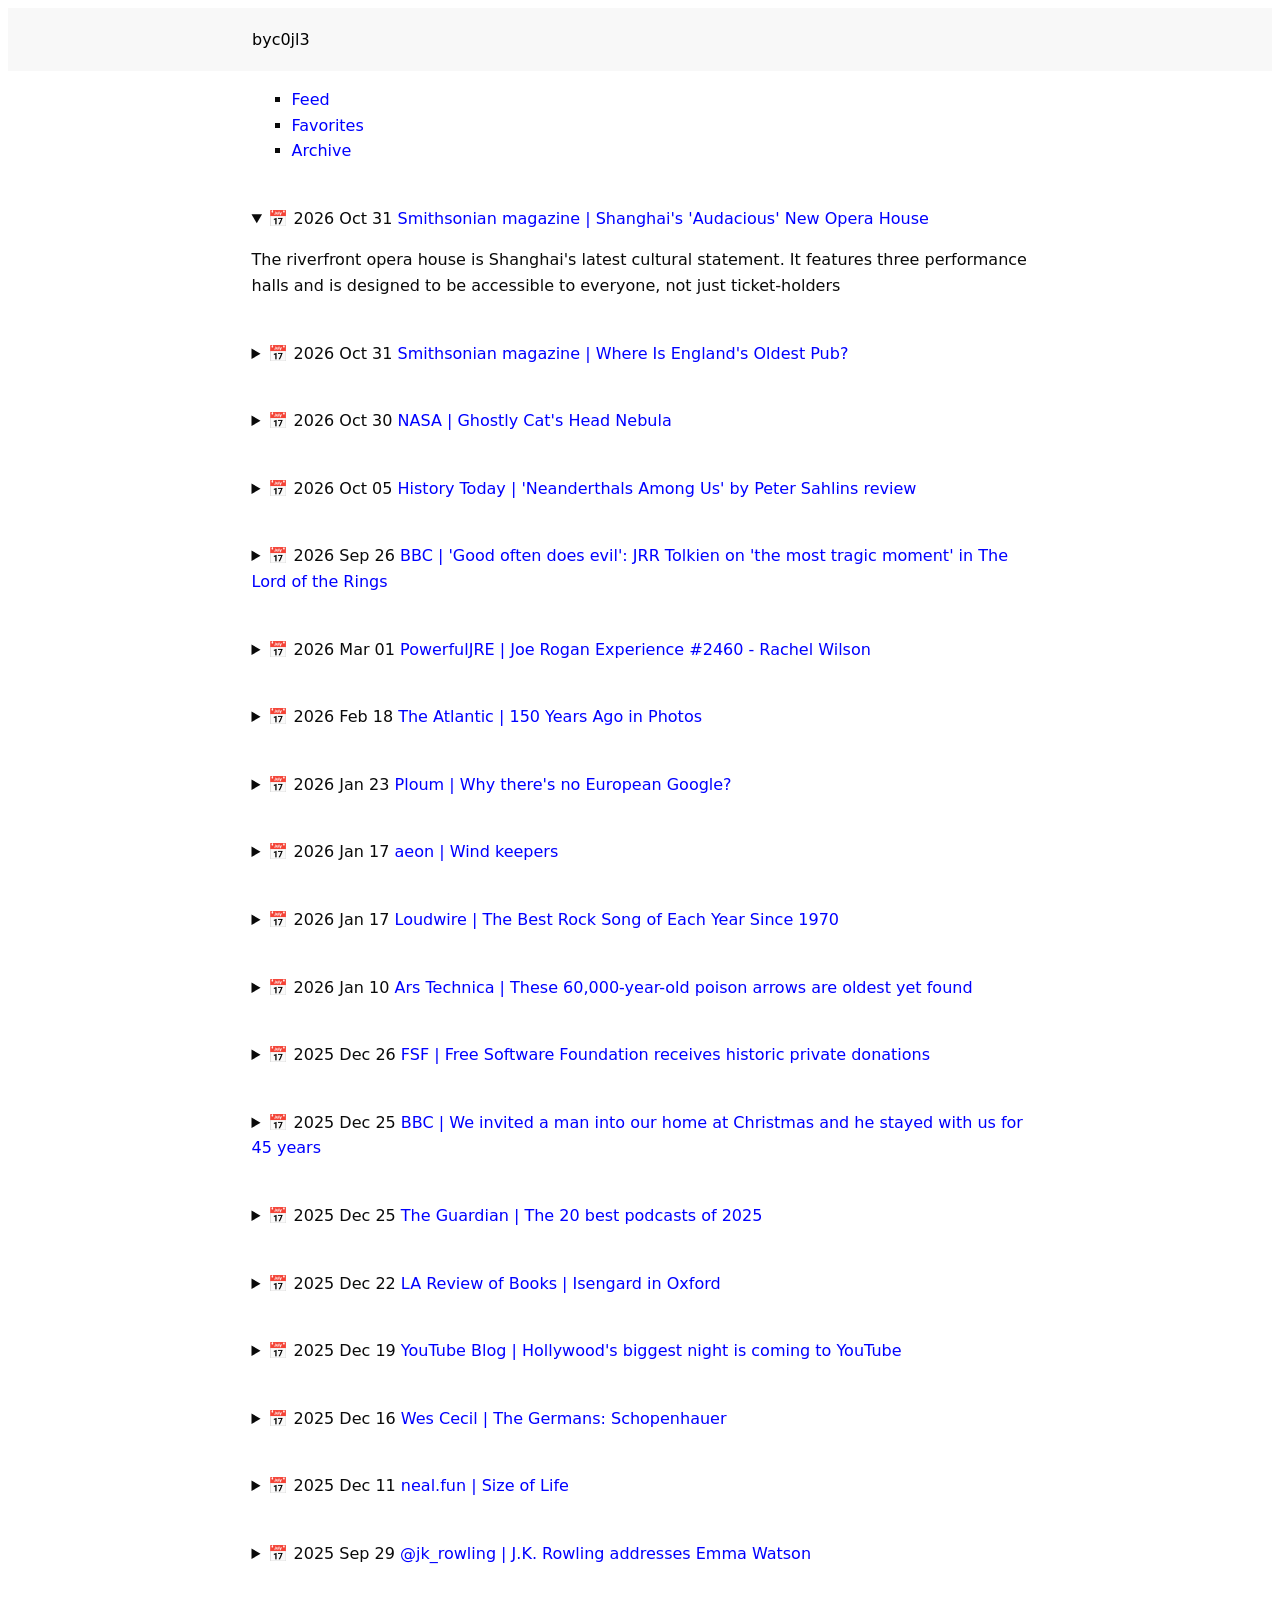
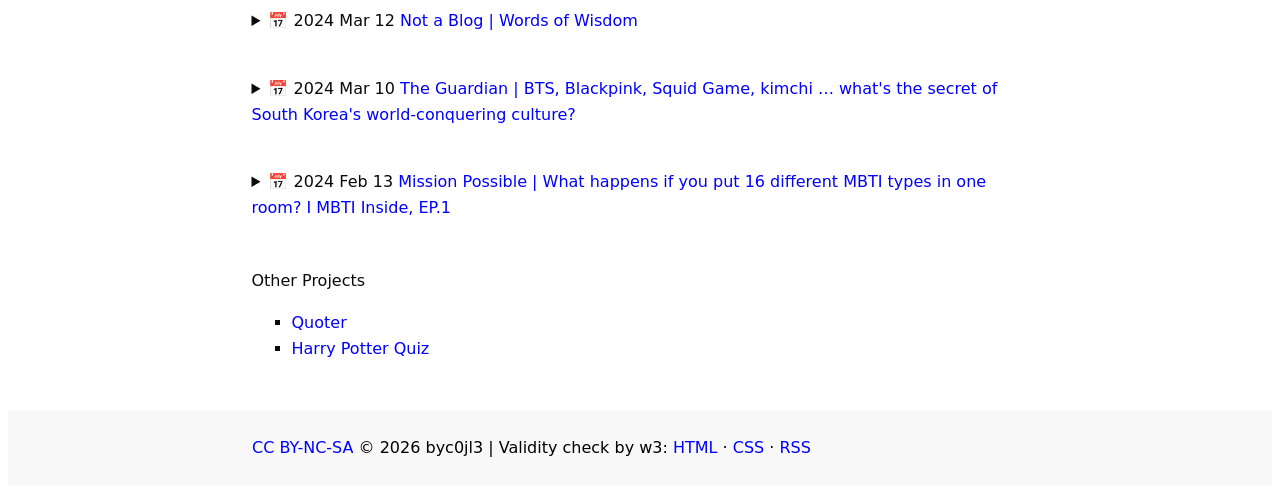
==== commit 84fd8301: "Add files via upload" ====
--- a/index.html
+++ b/index.html
@@ -2,13 +2,13 @@
 <html lang="en">
 
 <head>
-  <meta charset="UTF-8" />
-  <meta name="viewport" content="width=device-width, initial-scale=1.0" />
-  <meta name="description" content="Favorites and projects.">
-  <link rel="alternate" href="https://byc0jl3.neocities.org/rss.xml" type="application/rss+xml" title="byc0jl3" />
-  <link rel="stylesheet" href="styles.css" />
-  <link rel="shortcut icon" href="site_icon.ico" type="image/x-icon" />
-  <title>byc0jl3</title>
+  <meta charset="UTF-8">
+  <meta name="viewport" content="width=device-width, initial-scale=1.0">
+  <meta name="description" content="Trying to keep up to date with the world.">
+  <link rel="alternate" href="https://byc0jl3.neocities.org/rss.xml" type="application/rss+xml" title="byc0jl3">
+  <link rel="stylesheet" href="styles.css">
+  <link rel="icon" href="site_icon.ico" type="image/x-icon">
+  <title>Feed - byc0jl3</title>
 </head>
 
 <body>
@@ -40,7 +40,7 @@
         </p>
       </details>
 
-      <details open>
+      <details>
         <summary>
           📅 <time datetime="2026-10-31">2026 Oct 31</time>
           <a
@@ -52,7 +52,7 @@
         </p>
       </details>
 
-      <details open>
+      <details>
         <summary>
           📅 <time datetime="2026-10-30">2026 Oct 30</time>
           <a
@@ -65,7 +65,7 @@
         </p>
       </details>
 
-      <details open>
+      <details>
         <summary>
           📅 <time datetime="2026-10-05">2026 Oct 05</time>
           <a href="https://www.historytoday.com/archive/review/neanderthals-among-us-peter-sahlins-review">
@@ -75,7 +75,7 @@
         </p>
       </details>
 
-      <details open>
+      <details>
         <summary>
           📅 <time datetime="2026-09-26">2026 Sep 26</time>
           <a href="https://www.bbc.com/culture/article/20260918-the-most-tragic-moment-in-the-lord-of-the-rings">
@@ -85,7 +85,7 @@
           Hobbit was published. In 2019, the full video was unearthed from the archive.</p>
       </details>
 
-      <details open>
+      <details>
         <summary>
           📅 <time datetime="2026-03-01">2026 Mar 01</time>
           <a href="https://www.youtube.com/watch?v=avY3bV5yxMM">
@@ -95,7 +95,7 @@
           Feminism: The Secret History of Women's Liberation.”</p>
       </details>
 
-      <details open>
+      <details>
         <summary>
           📅 <time datetime="2026-02-18">2026 Feb 18</time>
           <a href="https://www.theatlantic.com/photography/2026/02/historic-photos-from-1876/685999">
@@ -105,7 +105,7 @@
           celebrated its 100th anniversary with the Centennial Exposition in Philadelphia.</p>
       </details>
 
-      <details open>
+      <details>
         <summary>
           📅 <time datetime="2026-01-23">2026 Jan 23</time>
           <a href="https://ploum.net/2026-01-22-why-no-european-google.html">
@@ -116,7 +116,7 @@
           treated as common goods that benefit all of humanity.</p>
       </details>
 
-      <details open>
+      <details>
         <summary>
           📅 <time datetime="2026-01-17">2026 Jan 17</time>
           <a href="https://aeon.co/videos/a-breezy-ode-to-wind-ponders-its-power-beauty-and-utility">
@@ -125,18 +125,18 @@
         <p>A breezy ode to wind ponders its power, beauty and utility.</p>
       </details>
 
-      <details open>
+      <details>
         <summary>
           📅 <time datetime="2026-01-17">2026 Jan 17</time>
           <a href="https://loudwire.com/best-rock-song-each-year-since-1970">
             Loudwire | The Best Rock Song of Each Year Since 1970</a>
         </summary>
-        <p>What's the the best rock song of each year since 1970? That's over 50 years of great rock music and the
+        <p>What's the best rock song of each year since 1970? That's over 50 years of great rock music and the
           Loudwire Staff has gone through year by year and picked out the rock songs that exemplified the best that rock
           had to offer, year by year.</p>
       </details>
 
-      <details open>
+      <details>
         <summary>
           📅 <time datetime="2026-01-10">2026 Jan 10</time>
           <a href="https://arstechnica.com/science/2026/01/these-60000-year-old-poison-arrows-are-oldest-yet-found">
@@ -147,7 +147,7 @@
           projectiles ever found and pushing back the use of toxic weaponry deep into the Pleistocene.</p>
       </details>
 
-      <details open>
+      <details>
         <summary>
           📅 <time datetime="2025-12-26">2025 Dec 26</time>
           <a href="https://www.fsf.org/news/free-software-foundation-receives-historic-private-donations">
@@ -157,7 +157,7 @@
           USD.</p>
       </details>
 
-      <details open>
+      <details>
         <summary>
           📅 <time datetime="2025-12-25">2025 Dec 25</time>
           <a href="https://www.bbc.com/news/articles/cdxwllqz1l0o">
@@ -169,7 +169,7 @@
           they heard a knock at the door.</p>
       </details>
 
-      <details open>
+      <details>
         <summary>
           📅 <time datetime="2025-12-25">2025 Dec 25</time>
           <a href="https://www.theguardian.com/tv-and-radio/ng-interactive/2025/dec/24/the-20-best-podcasts-of-2025">
@@ -181,7 +181,7 @@
         <p>Can Bill Nighy solve your life problems? Why are comedians moonlighting as detectives? And what happens when
           an AI steals your heart? This year's most addictive podcasts …</p>
       </details>
-      <details open>
+      <details>
         <summary>
           📅 <time datetime="2025-12-22">2025 Dec 22</time>
           <a href="https://lareviewofbooks.org/article/isengard-in-oxford">
@@ -195,7 +195,7 @@
         <p>But he also knows that mankind's impulse to develop is something we cannot help. And the
           inevitable blowback we get from our hubris is something we cannot avoid.</p>
       </details>
-      <details open>
+      <details>
         <summary>
           📅 <time datetime="2025-12-19">2025 Dec 19</time>
           <a href="https://blog.youtube/news-and-events/hollywoods-biggest-night-is-coming-to-youtube">
@@ -207,7 +207,7 @@
         <p>Beginning in 2029, the Oscars® will broadcast exclusively on YouTube for free globally and on YouTube TV in
           the U.S., plus feature red carpet coverage, behind-the-scenes content, and Governors Ball access.</p>
       </details>
-      <details open>
+      <details>
         <summary>
           📅 <time datetime="2025-12-16">2025 Dec 16</time>
           <a href="https://www.youtube.com/watch?v=WP20RHlX6d4">
@@ -219,7 +219,7 @@
         <p>An exploration of the life, philosophy and influence of Schopenhauer. This lecture, the third in my series
           covering German thinkers, was presented by Wesley Cecil PhD at Peninsula College.</p>
       </details>
-      <details open>
+      <details>
         <summary>
           📅 <time datetime="2025-12-11">2025 Dec 11</time>
           <a href="https://neal.fun/size-of-life">
@@ -229,7 +229,7 @@
         <p> From DNA to Neuron to Ladybug to Woolly Mammoth to Blue Whale.
         </p>
       </details>
-      <details open>
+      <details>
         <summary>
           📅 <time datetime="2025-09-29">2025 Sep 29</time>
           <a href="https://x.com/jk_rowling/status/1972600904185483427">
@@ -241,7 +241,7 @@
           enthusiastically participated means to women and girls without her privileges.
         </p>
       </details>
-      <details open>
+      <details>
         <summary>
           📅 <time datetime="2024-03-12">2024 Mar 12</time>
           <a href="https://georgerrmartin.com/notablog/2024/03/11/words-of-wisdom-2/">
@@ -251,10 +251,10 @@
         <p>
           <q>Dreams have only one owner at a time. That's why dreamers are
             lonely.</q>
-          <cite> — William Faulkner </cite>
-        </p>
-      </details>
-      <details open>
+          <span> — William Faulkner </span>
+        </p>
+      </details>
+      <details>
         <summary>
           📅 <time datetime="2024-03-10">2024 Mar 10</time>
           <a
@@ -269,7 +269,7 @@
           billions every year. Are there lessons for other countries?
         </p>
       </details>
-      <details open>
+      <details>
         <summary>
           📅 <time datetime="2024-02-13">2024 Feb 13</time>
           <a href="https://www.youtube.com/watch?v=VxnvTBH8yg4">
@@ -287,7 +287,8 @@
       </details>
     </div>
 
-    <br><br>
+
+
     <div id="projects">
       <h2>Other Projects</h2>
       <ul>
--- a/styles.css
+++ b/styles.css
@@ -72,6 +72,12 @@
 
 .favTit {
   color: blue;
+  display: inline-block;
+  margin: 0;
+}
+
+#projects {
+  margin-top: 3rem;
 }
 
 
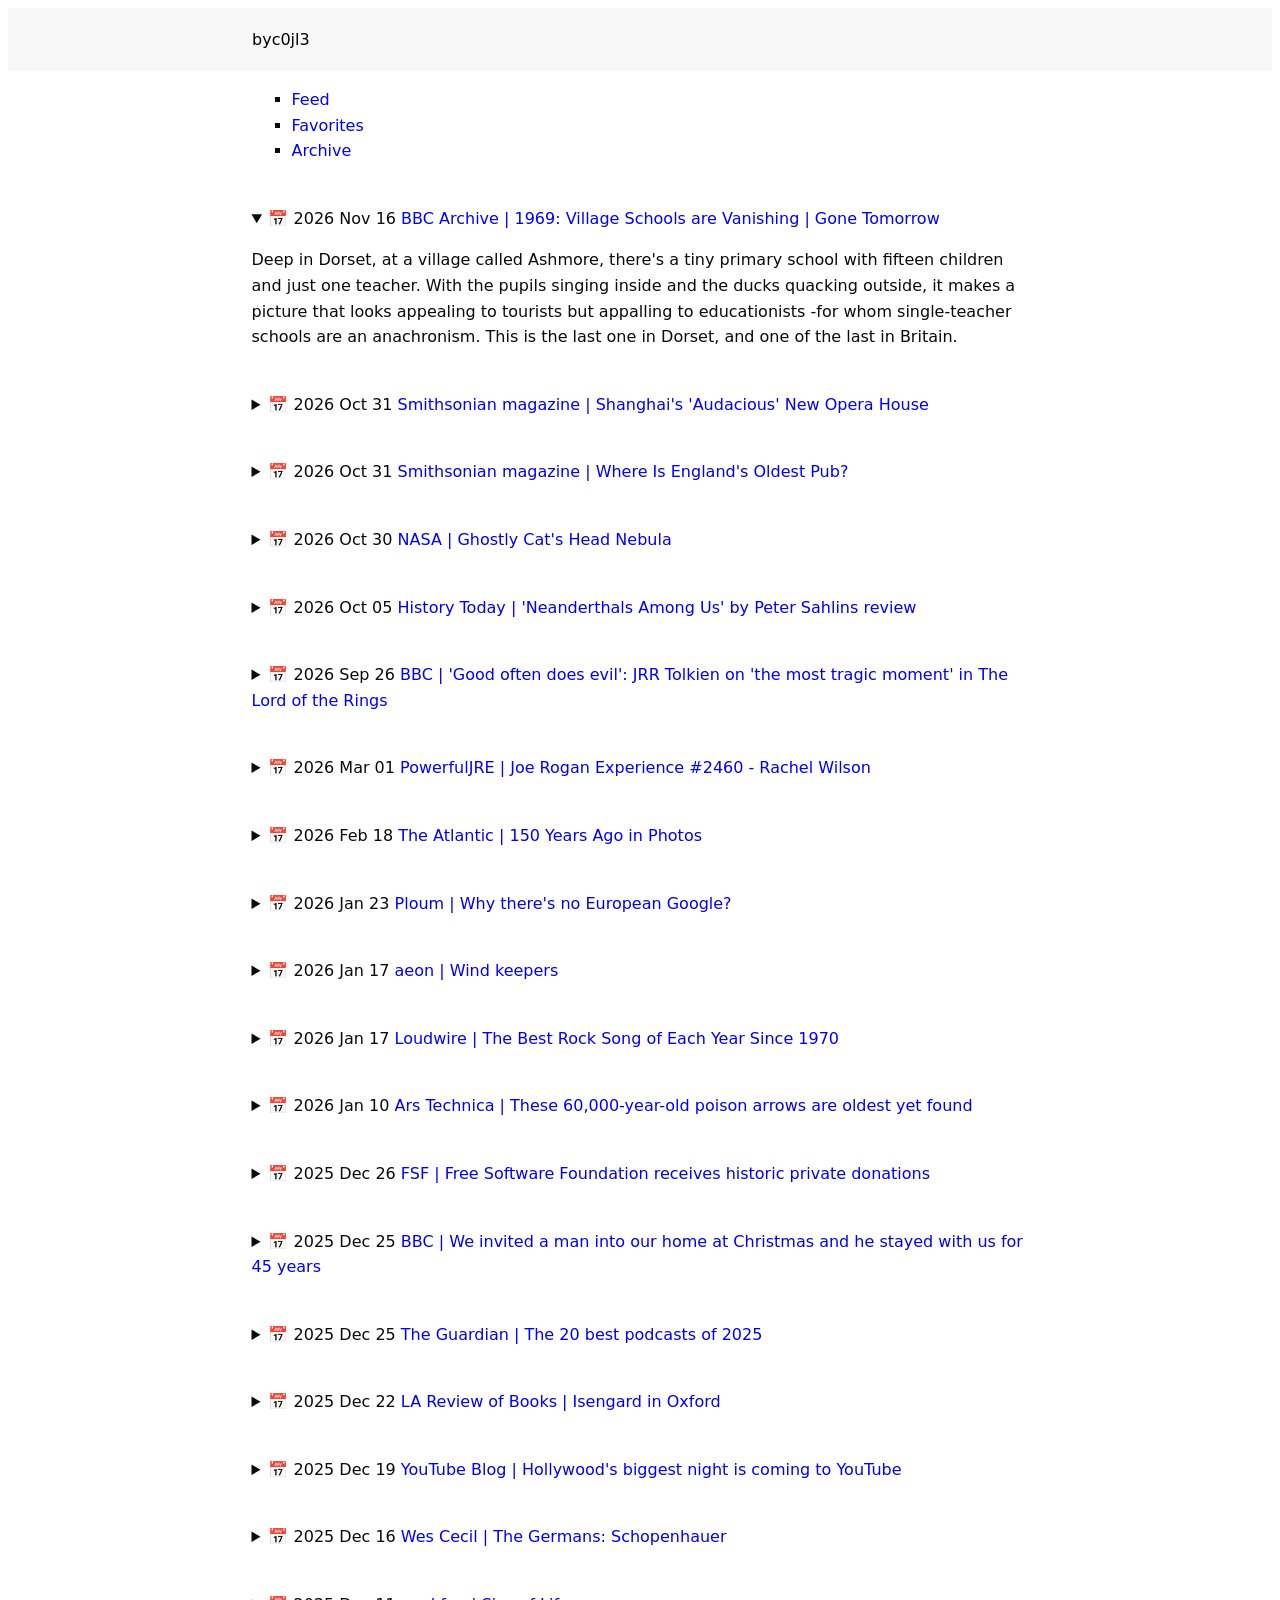
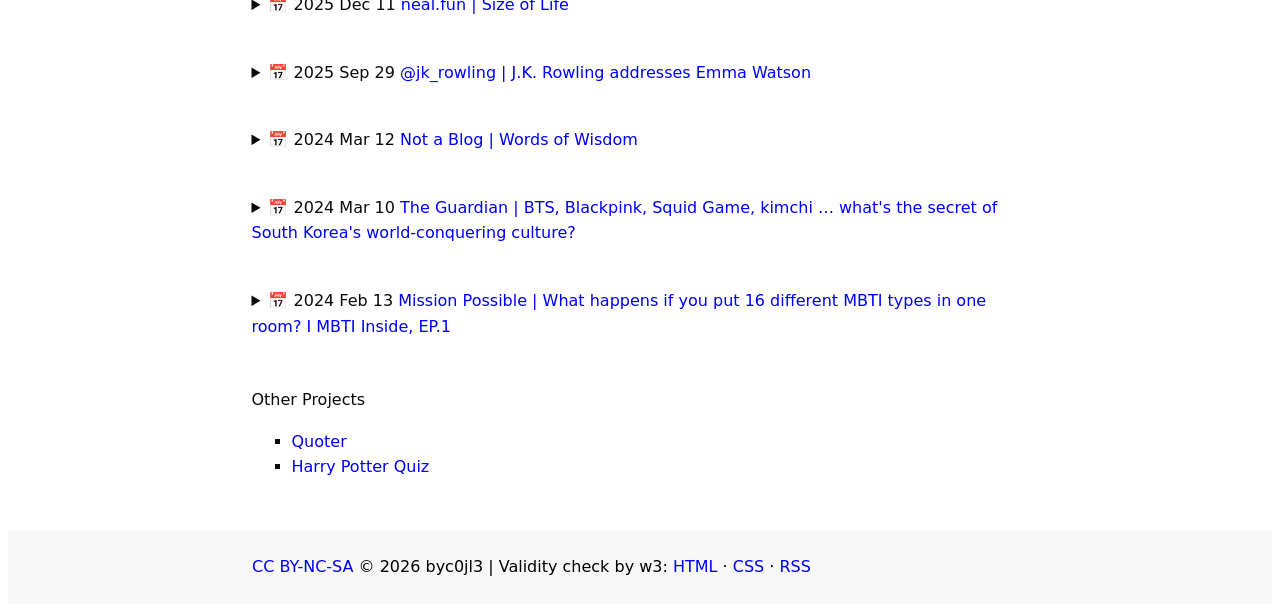
==== commit ef3158aa: "BBC Archive 1969: Village Schools are Vanishing | Gone Tomorrow" ====
--- a/index.html
+++ b/index.html
@@ -29,6 +29,30 @@
 
       <details open>
         <summary>
+          📅 <time datetime="2026-11-16">2026 Nov 16</time>
+          <a href="https://youtu.be/HKYeLH_K0LQ?si=zR7lHZi9q_CG3sEO">
+            BBC Archive | 1969: Village Schools are Vanishing | Gone Tomorrow</a>
+        </summary>
+        <p>Deep in Dorset, at a village called Ashmore, there's a tiny primary school with fifteen children and just one
+          teacher. With the pupils singing inside and the ducks quacking outside, it makes a picture that looks
+          appealing to tourists but appalling to educationists -for whom single-teacher schools are an anachronism. This
+          is the last one in Dorset, and one of the last in Britain. </p>
+      </details>
+
+
+
+
+
+
+
+
+
+
+
+
+
+      <details>
+        <summary>
           📅 <time datetime="2026-10-31">2026 Oct 31</time>
           <a
             href="https://www.smithsonianmag.com/smart-news/shanghais-audacious-new-opera-house-just-opened-its-doors-and-a-gravity-defying-staircase-to-the-public-180989726">
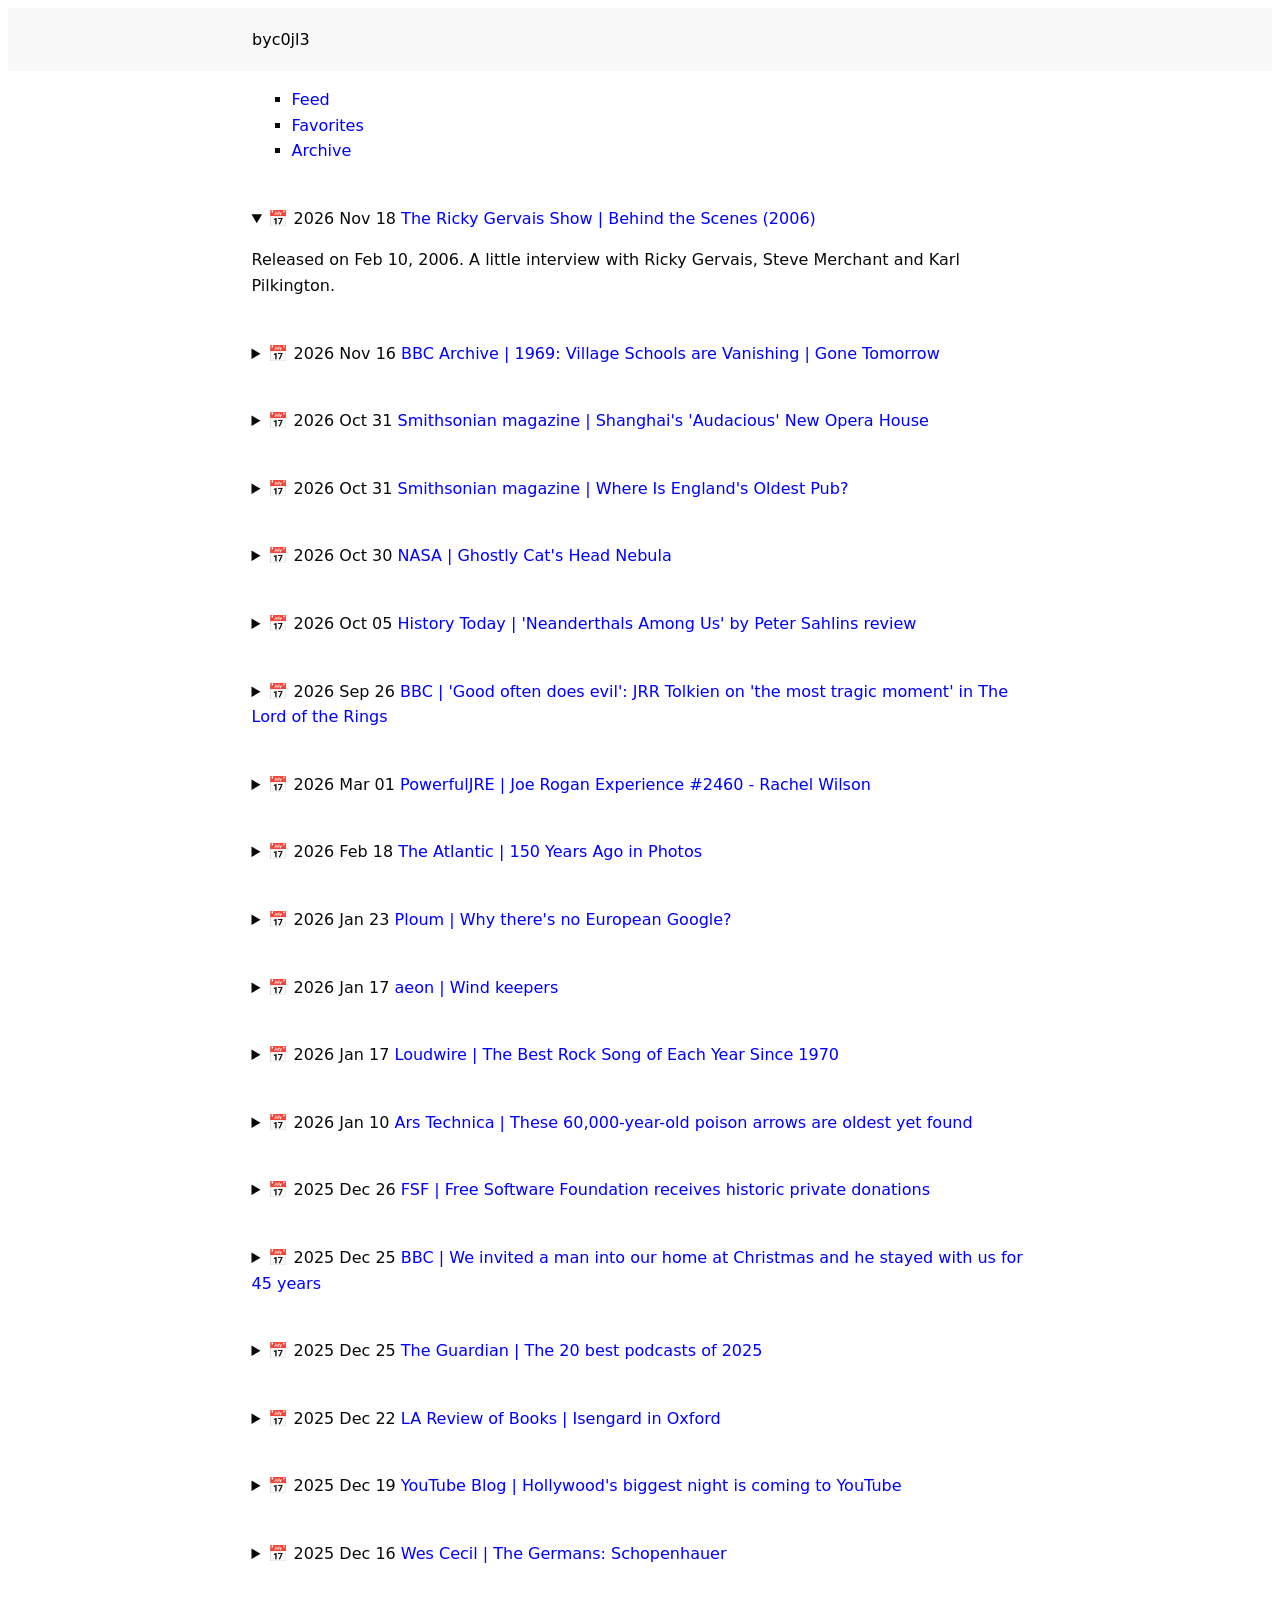
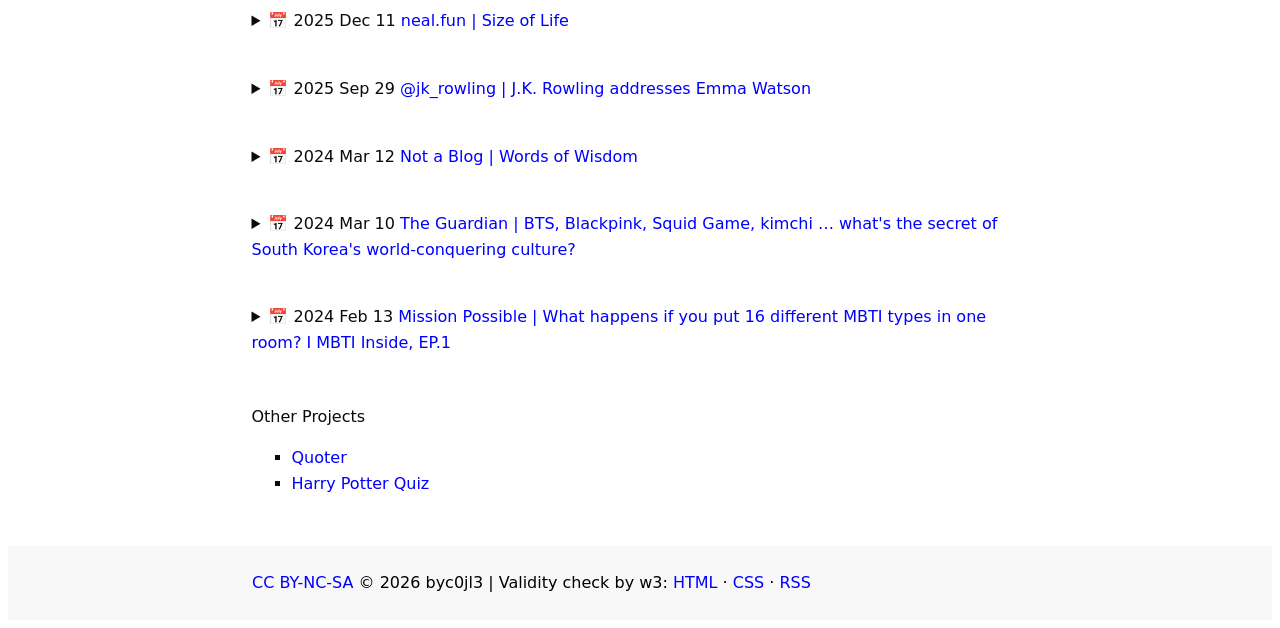
==== commit 2cabd405: "The Ricky Gervais Show | Behind the Scenes (2006)" ====
--- a/index.html
+++ b/index.html
@@ -29,6 +29,28 @@
 
       <details open>
         <summary>
+          📅 <time datetime="2026-11-18">2026 Nov 18</time>
+          <a href="https://youtu.be/G_3A8HO0FfY">
+            The Ricky Gervais Show | Behind the Scenes (2006)</a>
+        </summary>
+        <p>Released on Feb 10, 2006. A little interview with Ricky Gervais, Steve Merchant and Karl Pilkington.</p>
+      </details>
+
+
+
+
+
+
+
+
+
+
+
+
+
+
+      <details>
+        <summary>
           📅 <time datetime="2026-11-16">2026 Nov 16</time>
           <a href="https://youtu.be/HKYeLH_K0LQ?si=zR7lHZi9q_CG3sEO">
             BBC Archive | 1969: Village Schools are Vanishing | Gone Tomorrow</a>
@@ -38,18 +60,6 @@
           appealing to tourists but appalling to educationists -for whom single-teacher schools are an anachronism. This
           is the last one in Dorset, and one of the last in Britain. </p>
       </details>
-
-
-
-
-
-
-
-
-
-
-
-
 
       <details>
         <summary>
